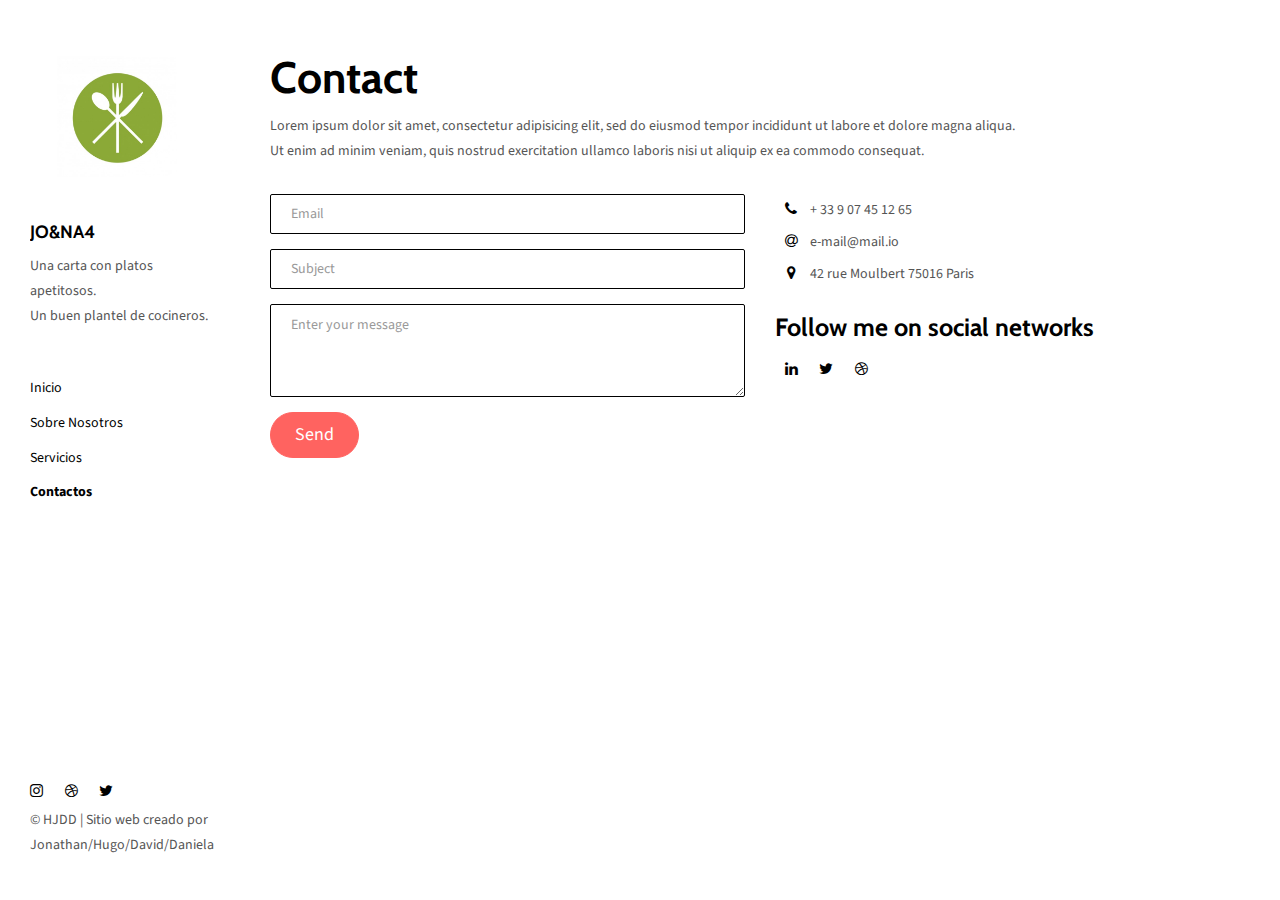
==== contact.html @ c8ec2c4a "cambios desde dasarrollador1" ====
<!DOCTYPE html>
<html lang="en">

<head>
  <meta charset="UTF-8">
  <meta content="IE=edge" http-equiv="X-UA-Compatible">
  <meta content="width=device-width,initial-scale=1" name="viewport">
  <meta content="description" name="description">
  <meta name="google" content="notranslate" />
  <meta content="Mashup templates have been developped by Orson.io team" name="author">

  <!-- Disable tap highlight on IE -->
  <meta name="msapplication-tap-highlight" content="no">
  
  <link href="./assets/apple-icon-180x180.png" rel="apple-touch-icon">
  <link href="./assets/favicon.ico" rel="icon">



  <title>Proyecto Final</title>

<link href="./main.82cfd66e.css" rel="stylesheet"></head>

<body>

 <!-- Add your content of header -->
<header class="">
  <div class="navbar navbar-default visible-xs">
    <button type="button" class="navbar-toggle collapsed">
      <span class="sr-only">Toggle navigation</span>
      <span class="icon-bar"></span>
      <span class="icon-bar"></span>
      <span class="icon-bar"></span>
    </button>
    <a href="./index.html" class="navbar-brand">Mashup Template</a>
  </div>

  <nav class="sidebar">
    <div class="navbar-collapse" id="navbar-collapse">
      <div class="site-header hidden-xs">
          <a class="site-brand" href="./index.html" title="">
            <img class="img-responsive site-logo" alt="" src="./assets/images/logo.jpg">
            JO&NA4
          </a>
          <p>Una carta con platos apetitosos.<br>
            Un buen plantel de cocineros.
          </p>
      </div>
      <ul class="nav">
        <li><a href="./index.html" title="">Inicio</a></li>
          <li><a href="./about.html" title="">Sobre Nosotros</a></li>
          <li><a href="./services.html" title="">Servicios</a></li>
          <li><a href="./contact.html" title="">Contactos</a></li>
          

      </ul>

      <nav class="nav-footer">
        <p class="nav-footer-social-buttons">
          <a class="fa-icon" href="https://www.instagram.com/" title="">
            <i class="fa fa-instagram"></i>
          </a>
          <a class="fa-icon" href="https://dribbble.com/" title="">
            <i class="fa fa-dribbble"></i>
          </a>
          <a class="fa-icon" href="https://twitter.com/" title="">
            <i class="fa fa-twitter"></i>
          </a>
        </p>
        <p>© HJDD | Sitio web creado por Jonathan/Hugo/David/Daniela</p>
      </nav>  
    </div> 
  </nav>
</header>
<main class="" id="main-collapse">


<div class="row">
  <div class="col-xs-12">
    <div class="section-container-spacer">
      <h1>Contact</h1>
      <p>Lorem ipsum dolor sit amet, consectetur adipisicing elit, sed do eiusmod
      tempor incididunt ut labore et dolore magna aliqua. <br>Ut enim ad minim veniam,
      quis nostrud exercitation ullamco laboris nisi ut aliquip ex ea commodo
      consequat.</p>
    </div>
    <div class="section-container-spacer">
       <form action="" class="reveal-content">
          <div class="row">
            <div class="col-md-6">
              <div class="form-group">
                <input type="email" class="form-control" id="email" placeholder="Email">
              </div>
              <div class="form-group">
                <input type="text" class="form-control" id="subject" placeholder="Subject">
              </div>
              <div class="form-group">
                <textarea class="form-control" rows="3" placeholder="Enter your message"></textarea>
              </div>
              <button type="submit" class="btn btn-primary btn-lg">Send</button>
            </div>
            <div class="col-md-6">
              <ul class="list-unstyled address-container">
                <li>
                  <span class="fa-icon">
                    <i class="fa fa-phone" aria-hidden="true"></i>
                  </span>
                  + 33 9 07 45 12 65
                </li>
                <li>
                  <span class="fa-icon">
                    <i class="fa fa-at" aria-hidden="true"></i>
                  </span>
                  e-mail@mail.io
                </li>
                <li>
                  <span class="fa-icon">
                    <i class="fa fa fa-map-marker" aria-hidden="true"></i>
                  </span>
                  42 rue Moulbert 75016 Paris
                </li>
              </ul>
              <h3>Follow me on social networks</h3>
              <a href="https://www.linkedin.com/" title="" class="fa-icon">
                <i class="fa fa-linkedin"></i>
              </a>
              <a href="https://twitter.com/" title="" class="fa-icon">
                <i class="fa fa-twitter"></i>
              </a>
              <a href="https://dribbble.com/" title="" class="fa-icon">
                <i class="fa fa-dribbble"></i>
              </a>
            </div>
          </div>
        </form>
    </div>
  </div>
</div>


</main>

<script>
document.addEventListener("DOMContentLoaded", function (event) {
  navbarToggleSidebar();
  navActivePage();
});
</script>

<!-- Google Analytics: change UA-XXXXX-X to be your site's ID 

<script>
  (function (i, s, o, g, r, a, m) {
    i['GoogleAnalyticsObject'] = r; i[r] = i[r] || function () {
      (i[r].q = i[r].q || []).push(arguments)
    }, i[r].l = 1 * new Date(); a = s.createElement(o),
      m = s.getElementsByTagName(o)[0]; a.async = 1; a.src = g; m.parentNode.insertBefore(a, m)
  })(window, document, 'script', '//www.google-analytics.com/analytics.js', 'ga');
  ga('create', 'UA-XXXXX-X', 'auto');
  ga('send', 'pageview');
</script>

--> <script type="text/javascript" src="./main.85741bff.js"></script></body>

</html>
---- main.82cfd66e.css ----
@import url(https://fonts.googleapis.com/css?family=Cabin:400,700|Source+Sans+Pro:400,700);@import url(https://maxcdn.bootstrapcdn.com/font-awesome/4.7.0/css/font-awesome.min.css);/*!
 * Bootstrap v3.3.7 (http://getbootstrap.com)
 * Copyright 2011-2016 Twitter, Inc.
 * Licensed under MIT (https://github.com/twbs/bootstrap/blob/master/LICENSE)
 */
/*! normalize.css v3.0.3 | MIT License | github.com/necolas/normalize.css */html{font-family:sans-serif;-ms-text-size-adjust:100%;-webkit-text-size-adjust:100%}body{margin:0}article,aside,details,figcaption,figure,footer,header,hgroup,main,menu,nav,section,summary{display:block}audio,canvas,progress,video{display:inline-block;vertical-align:baseline}audio:not([controls]){display:none;height:0}[hidden],template{display:none}a{background-color:transparent}a:active,a:hover{outline:0}abbr[title]{border-bottom:1px dotted}b,strong{font-weight:700}dfn{font-style:italic}h1{font-size:2em;margin:.67em 0}mark{background:#ff0;color:#000}small{font-size:80%}sub,sup{font-size:75%;line-height:0;position:relative;vertical-align:baseline}sup{top:-.5em}sub{bottom:-.25em}img{border:0}svg:not(:root){overflow:hidden}figure{margin:1em 40px}hr{box-sizing:content-box;height:0}pre{overflow:auto}code,kbd,pre,samp{font-family:monospace,monospace;font-size:1em}button,input,optgroup,select,textarea{color:inherit;font:inherit;margin:0}button{overflow:visible}button,select{text-transform:none}button,html input[type=button],input[type=reset],input[type=submit]{-webkit-appearance:button;cursor:pointer}button[disabled],html input[disabled]{cursor:default}button::-moz-focus-inner,input::-moz-focus-inner{border:0;padding:0}input{line-height:normal}input[type=checkbox],input[type=radio]{box-sizing:border-box;padding:0}input[type=number]::-webkit-inner-spin-button,input[type=number]::-webkit-outer-spin-button{height:auto}input[type=search]{-webkit-appearance:textfield;box-sizing:content-box}input[type=search]::-webkit-search-cancel-button,input[type=search]::-webkit-search-decoration{-webkit-appearance:none}fieldset{border:1px solid silver;margin:0 2px;padding:.35em .625em .75em}textarea{overflow:auto}optgroup{font-weight:700}table{border-collapse:collapse;border-spacing:0}td,th{padding:0}

/*! Source: https://github.com/h5bp/html5-boilerplate/blob/master/src/css/main.css */@media print{*,:after,:before{background:transparent!important;color:#000!important;box-shadow:none!important;text-shadow:none!important}a,a:visited{text-decoration:underline}a[href]:after{content:" (" attr(href) ")"}abbr[title]:after{content:" (" attr(title) ")"}a[href^="#"]:after,a[href^="javascript:"]:after{content:""}blockquote,pre{border:1px solid #999;page-break-inside:avoid}thead{display:table-header-group}img,tr{page-break-inside:avoid}img{max-width:100%!important}h2,h3,p{orphans:3;widows:3}h2,h3{page-break-after:avoid}.navbar{display:none}.btn>.caret,.dropup>.btn>.caret{border-top-color:#000!important}.label{border:1px solid #000}.table{border-collapse:collapse!important}.table td,.table th{background-color:#fff!important}.table-bordered td,.table-bordered th{border:1px solid #ddd!important}}*,:after,:before{-webkit-box-sizing:border-box;-moz-box-sizing:border-box;box-sizing:border-box}html{font-size:10px;-webkit-tap-highlight-color:transparent}body{font-family:Source Sans Pro,Helvetica,Arial,sans-serif;font-size:14px;line-height:1.78;color:#555;background-color:#fff}button,input,select,textarea{font-family:inherit;font-size:inherit;line-height:inherit}a{color:#ff6360;text-decoration:none}a:focus,a:hover{color:#ff1814;text-decoration:underline}a:focus{outline:5px auto -webkit-focus-ring-color;outline-offset:-2px}figure{margin:0}img{vertical-align:middle}.img-responsive{display:block;max-width:100%;height:auto}.img-rounded{border-radius:2px}.img-thumbnail{padding:4px;line-height:1.78;background-color:#fff;border:1px solid #ddd;border-radius:2px;-webkit-transition:all .2s ease-in-out;-o-transition:all .2s ease-in-out;transition:all .2s ease-in-out;display:inline-block;max-width:100%;height:auto}.img-circle{border-radius:50%}hr{margin-top:24px;margin-bottom:24px;border:0;border-top:1px solid #eee}.sr-only{position:absolute;width:1px;height:1px;margin:-1px;padding:0;overflow:hidden;clip:rect(0,0,0,0);border:0}.sr-only-focusable:active,.sr-only-focusable:focus{position:static;width:auto;height:auto;margin:0;overflow:visible;clip:auto}[role=button]{cursor:pointer}.h1,.h2,.h3,.h4,.h5,.h6,h1,h2,h3,h4,h5,h6{font-family:Cabin,Helvetica,Arial,sans-serif;font-weight:700;line-height:1.1;color:#000}.h1 .small,.h1 small,.h2 .small,.h2 small,.h3 .small,.h3 small,.h4 .small,.h4 small,.h5 .small,.h5 small,.h6 .small,.h6 small,h1 .small,h1 small,h2 .small,h2 small,h3 .small,h3 small,h4 .small,h4 small,h5 .small,h5 small,h6 .small,h6 small{font-weight:400;line-height:1;color:#777}.h1,.h2,.h3,h1,h2,h3{margin-top:24px;margin-bottom:12px}.h1 .small,.h1 small,.h2 .small,.h2 small,.h3 .small,.h3 small,h1 .small,h1 small,h2 .small,h2 small,h3 .small,h3 small{font-size:65%}.h4,.h5,.h6,h4,h5,h6{margin-top:12px;margin-bottom:12px}.h4 .small,.h4 small,.h5 .small,.h5 small,.h6 .small,.h6 small,h4 .small,h4 small,h5 .small,h5 small,h6 .small,h6 small{font-size:75%}.h1,h1{font-size:44px}.h2,h2{font-size:33px}.h3,h3{font-size:25px}.h4,h4{font-size:19px}.h5,h5{font-size:14px}.h6,h6{font-size:12px}p{margin:0 0 12px}.lead{margin-bottom:24px;font-size:16px;font-weight:300;line-height:1.4}@media (min-width:768px){.lead{font-size:21px}}.small,small{font-size:85%}.mark,mark{background-color:#fcf8e3;padding:.2em}.text-left{text-align:left}.text-right{text-align:right}.text-center{text-align:center}.text-justify{text-align:justify}.text-nowrap{white-space:nowrap}.text-lowercase{text-transform:lowercase}.initialism,.text-uppercase{text-transform:uppercase}.text-capitalize{text-transform:capitalize}.text-muted{color:#777}.text-primary{color:#ff6360}a.text-primary:focus,a.text-primary:hover{color:#ff312d}.text-success{color:#fff}a.text-success:focus,a.text-success:hover{color:#e6e6e6}.text-info{color:#31708f}a.text-info:focus,a.text-info:hover{color:#245269}.text-warning{color:#8a6d3b}a.text-warning:focus,a.text-warning:hover{color:#66512c}.text-danger{color:#fff}a.text-danger:focus,a.text-danger:hover{color:#e6e6e6}.bg-primary{color:#fff;background-color:#ff6360}a.bg-primary:focus,a.bg-primary:hover{background-color:#ff312d}.bg-success{background-color:#57ce6e}a.bg-success:focus,a.bg-success:hover{background-color:#37bb50}.bg-info{background-color:#d9edf7}a.bg-info:focus,a.bg-info:hover{background-color:#afd9ee}.bg-warning{background-color:#fcf8e3}a.bg-warning:focus,a.bg-warning:hover{background-color:#f7ecb5}.bg-danger{background-color:#ee624b}a.bg-danger:focus,a.bg-danger:hover{background-color:#ea391c}.page-header{padding-bottom:11px;margin:48px 0 24px;border-bottom:1px solid #eee}ol,ul{margin-top:0;margin-bottom:12px}ol ol,ol ul,ul ol,ul ul{margin-bottom:0}.list-inline,.list-unstyled{padding-left:0;list-style:none}.list-inline{margin-left:-5px}.list-inline>li{display:inline-block;padding-left:5px;padding-right:5px}dl{margin-top:0;margin-bottom:24px}dd,dt{line-height:1.78}dt{font-weight:700}dd{margin-left:0}.dl-horizontal dd:after,.dl-horizontal dd:before{content:" ";display:table}.dl-horizontal dd:after{clear:both}@media (min-width:768px){.dl-horizontal dt{float:left;width:160px;clear:left;text-align:right;overflow:hidden;text-overflow:ellipsis;white-space:nowrap}.dl-horizontal dd{margin-left:180px}}abbr[data-original-title],abbr[title]{cursor:help;border-bottom:1px dotted #777}.initialism{font-size:90%}blockquote{padding:12px 24px;margin:0 0 24px;font-size:17.5px;border-left:5px solid #eee}blockquote ol:last-child,blockquote p:last-child,blockquote ul:last-child{margin-bottom:0}blockquote .small,blockquote footer,blockquote small{display:block;font-size:80%;line-height:1.78;color:#777}blockquote .small:before,blockquote footer:before,blockquote small:before{content:"\2014   \A0"}.blockquote-reverse,blockquote.pull-right{padding-right:15px;padding-left:0;border-right:5px solid #eee;border-left:0;text-align:right}.blockquote-reverse .small:before,.blockquote-reverse footer:before,.blockquote-reverse small:before,blockquote.pull-right .small:before,blockquote.pull-right footer:before,blockquote.pull-right small:before{content:""}.blockquote-reverse .small:after,.blockquote-reverse footer:after,.blockquote-reverse small:after,blockquote.pull-right .small:after,blockquote.pull-right footer:after,blockquote.pull-right small:after{content:"\A0   \2014"}address{margin-bottom:24px;font-style:normal;line-height:1.78}code,kbd,pre,samp{font-family:Menlo,Monaco,Consolas,Courier New,monospace}code{color:#c7254e;background-color:#f9f2f4}code,kbd{padding:2px 4px;font-size:90%;border-radius:2px}kbd{color:#fff;background-color:#333;box-shadow:inset 0 -1px 0 rgba(0,0,0,.25)}kbd kbd{padding:0;font-size:100%;font-weight:700;box-shadow:none}pre{display:block;padding:11.5px;margin:0 0 12px;font-size:13px;line-height:1.78;word-break:break-all;word-wrap:break-word;color:#333;background-color:#f5f5f5;border:1px solid #ccc;border-radius:2px}pre code{padding:0;font-size:inherit;color:inherit;white-space:pre-wrap;background-color:transparent;border-radius:0}.pre-scrollable{max-height:340px;overflow-y:scroll}.container{margin-right:auto;margin-left:auto;padding-left:15px;padding-right:15px}.container:after,.container:before{content:" ";display:table}.container:after{clear:both}@media (min-width:768px){.container{width:750px}}@media (min-width:992px){.container{width:970px}}@media (min-width:1200px){.container{width:1170px}}.container-fluid{margin-right:auto;margin-left:auto;padding-left:15px;padding-right:15px}.container-fluid:after,.container-fluid:before{content:" ";display:table}.container-fluid:after{clear:both}.row{margin-left:-15px;margin-right:-15px}.row:after,.row:before{content:" ";display:table}.row:after{clear:both}.col-lg-1,.col-lg-2,.col-lg-3,.col-lg-4,.col-lg-5,.col-lg-6,.col-lg-7,.col-lg-8,.col-lg-9,.col-lg-10,.col-lg-11,.col-lg-12,.col-md-1,.col-md-2,.col-md-3,.col-md-4,.col-md-5,.col-md-6,.col-md-7,.col-md-8,.col-md-9,.col-md-10,.col-md-11,.col-md-12,.col-sm-1,.col-sm-2,.col-sm-3,.col-sm-4,.col-sm-5,.col-sm-6,.col-sm-7,.col-sm-8,.col-sm-9,.col-sm-10,.col-sm-11,.col-sm-12,.col-xs-1,.col-xs-2,.col-xs-3,.col-xs-4,.col-xs-5,.col-xs-6,.col-xs-7,.col-xs-8,.col-xs-9,.col-xs-10,.col-xs-11,.col-xs-12{position:relative;min-height:1px;padding-left:15px;padding-right:15px}.col-xs-1,.col-xs-2,.col-xs-3,.col-xs-4,.col-xs-5,.col-xs-6,.col-xs-7,.col-xs-8,.col-xs-9,.col-xs-10,.col-xs-11,.col-xs-12{float:left}.col-xs-1{width:8.33333%}.col-xs-2{width:16.66667%}.col-xs-3{width:25%}.col-xs-4{width:33.33333%}.col-xs-5{width:41.66667%}.col-xs-6{width:50%}.col-xs-7{width:58.33333%}.col-xs-8{width:66.66667%}.col-xs-9{width:75%}.col-xs-10{width:83.33333%}.col-xs-11{width:91.66667%}.col-xs-12{width:100%}.col-xs-pull-0{right:auto}.col-xs-pull-1{right:8.33333%}.col-xs-pull-2{right:16.66667%}.col-xs-pull-3{right:25%}.col-xs-pull-4{right:33.33333%}.col-xs-pull-5{right:41.66667%}.col-xs-pull-6{right:50%}.col-xs-pull-7{right:58.33333%}.col-xs-pull-8{right:66.66667%}.col-xs-pull-9{right:75%}.col-xs-pull-10{right:83.33333%}.col-xs-pull-11{right:91.66667%}.col-xs-pull-12{right:100%}.col-xs-push-0{left:auto}.col-xs-push-1{left:8.33333%}.col-xs-push-2{left:16.66667%}.col-xs-push-3{left:25%}.col-xs-push-4{left:33.33333%}.col-xs-push-5{left:41.66667%}.col-xs-push-6{left:50%}.col-xs-push-7{left:58.33333%}.col-xs-push-8{left:66.66667%}.col-xs-push-9{left:75%}.col-xs-push-10{left:83.33333%}.col-xs-push-11{left:91.66667%}.col-xs-push-12{left:100%}.col-xs-offset-0{margin-left:0}.col-xs-offset-1{margin-left:8.33333%}.col-xs-offset-2{margin-left:16.66667%}.col-xs-offset-3{margin-left:25%}.col-xs-offset-4{margin-left:33.33333%}.col-xs-offset-5{margin-left:41.66667%}.col-xs-offset-6{margin-left:50%}.col-xs-offset-7{margin-left:58.33333%}.col-xs-offset-8{margin-left:66.66667%}.col-xs-offset-9{margin-left:75%}.col-xs-offset-10{margin-left:83.33333%}.col-xs-offset-11{margin-left:91.66667%}.col-xs-offset-12{margin-left:100%}@media (min-width:768px){.col-sm-1,.col-sm-2,.col-sm-3,.col-sm-4,.col-sm-5,.col-sm-6,.col-sm-7,.col-sm-8,.col-sm-9,.col-sm-10,.col-sm-11,.col-sm-12{float:left}.col-sm-1{width:8.33333%}.col-sm-2{width:16.66667%}.col-sm-3{width:25%}.col-sm-4{width:33.33333%}.col-sm-5{width:41.66667%}.col-sm-6{width:50%}.col-sm-7{width:58.33333%}.col-sm-8{width:66.66667%}.col-sm-9{width:75%}.col-sm-10{width:83.33333%}.col-sm-11{width:91.66667%}.col-sm-12{width:100%}.col-sm-pull-0{right:auto}.col-sm-pull-1{right:8.33333%}.col-sm-pull-2{right:16.66667%}.col-sm-pull-3{right:25%}.col-sm-pull-4{right:33.33333%}.col-sm-pull-5{right:41.66667%}.col-sm-pull-6{right:50%}.col-sm-pull-7{right:58.33333%}.col-sm-pull-8{right:66.66667%}.col-sm-pull-9{right:75%}.col-sm-pull-10{right:83.33333%}.col-sm-pull-11{right:91.66667%}.col-sm-pull-12{right:100%}.col-sm-push-0{left:auto}.col-sm-push-1{left:8.33333%}.col-sm-push-2{left:16.66667%}.col-sm-push-3{left:25%}.col-sm-push-4{left:33.33333%}.col-sm-push-5{left:41.66667%}.col-sm-push-6{left:50%}.col-sm-push-7{left:58.33333%}.col-sm-push-8{left:66.66667%}.col-sm-push-9{left:75%}.col-sm-push-10{left:83.33333%}.col-sm-push-11{left:91.66667%}.col-sm-push-12{left:100%}.col-sm-offset-0{margin-left:0}.col-sm-offset-1{margin-left:8.33333%}.col-sm-offset-2{margin-left:16.66667%}.col-sm-offset-3{margin-left:25%}.col-sm-offset-4{margin-left:33.33333%}.col-sm-offset-5{margin-left:41.66667%}.col-sm-offset-6{margin-left:50%}.col-sm-offset-7{margin-left:58.33333%}.col-sm-offset-8{margin-left:66.66667%}.col-sm-offset-9{margin-left:75%}.col-sm-offset-10{margin-left:83.33333%}.col-sm-offset-11{margin-left:91.66667%}.col-sm-offset-12{margin-left:100%}}@media (min-width:992px){.col-md-1,.col-md-2,.col-md-3,.col-md-4,.col-md-5,.col-md-6,.col-md-7,.col-md-8,.col-md-9,.col-md-10,.col-md-11,.col-md-12{float:left}.col-md-1{width:8.33333%}.col-md-2{width:16.66667%}.col-md-3{width:25%}.col-md-4{width:33.33333%}.col-md-5{width:41.66667%}.col-md-6{width:50%}.col-md-7{width:58.33333%}.col-md-8{width:66.66667%}.col-md-9{width:75%}.col-md-10{width:83.33333%}.col-md-11{width:91.66667%}.col-md-12{width:100%}.col-md-pull-0{right:auto}.col-md-pull-1{right:8.33333%}.col-md-pull-2{right:16.66667%}.col-md-pull-3{right:25%}.col-md-pull-4{right:33.33333%}.col-md-pull-5{right:41.66667%}.col-md-pull-6{right:50%}.col-md-pull-7{right:58.33333%}.col-md-pull-8{right:66.66667%}.col-md-pull-9{right:75%}.col-md-pull-10{right:83.33333%}.col-md-pull-11{right:91.66667%}.col-md-pull-12{right:100%}.col-md-push-0{left:auto}.col-md-push-1{left:8.33333%}.col-md-push-2{left:16.66667%}.col-md-push-3{left:25%}.col-md-push-4{left:33.33333%}.col-md-push-5{left:41.66667%}.col-md-push-6{left:50%}.col-md-push-7{left:58.33333%}.col-md-push-8{left:66.66667%}.col-md-push-9{left:75%}.col-md-push-10{left:83.33333%}.col-md-push-11{left:91.66667%}.col-md-push-12{left:100%}.col-md-offset-0{margin-left:0}.col-md-offset-1{margin-left:8.33333%}.col-md-offset-2{margin-left:16.66667%}.col-md-offset-3{margin-left:25%}.col-md-offset-4{margin-left:33.33333%}.col-md-offset-5{margin-left:41.66667%}.col-md-offset-6{margin-left:50%}.col-md-offset-7{margin-left:58.33333%}.col-md-offset-8{margin-left:66.66667%}.col-md-offset-9{margin-left:75%}.col-md-offset-10{margin-left:83.33333%}.col-md-offset-11{margin-left:91.66667%}.col-md-offset-12{margin-left:100%}}@media (min-width:1200px){.col-lg-1,.col-lg-2,.col-lg-3,.col-lg-4,.col-lg-5,.col-lg-6,.col-lg-7,.col-lg-8,.col-lg-9,.col-lg-10,.col-lg-11,.col-lg-12{float:left}.col-lg-1{width:8.33333%}.col-lg-2{width:16.66667%}.col-lg-3{width:25%}.col-lg-4{width:33.33333%}.col-lg-5{width:41.66667%}.col-lg-6{width:50%}.col-lg-7{width:58.33333%}.col-lg-8{width:66.66667%}.col-lg-9{width:75%}.col-lg-10{width:83.33333%}.col-lg-11{width:91.66667%}.col-lg-12{width:100%}.col-lg-pull-0{right:auto}.col-lg-pull-1{right:8.33333%}.col-lg-pull-2{right:16.66667%}.col-lg-pull-3{right:25%}.col-lg-pull-4{right:33.33333%}.col-lg-pull-5{right:41.66667%}.col-lg-pull-6{right:50%}.col-lg-pull-7{right:58.33333%}.col-lg-pull-8{right:66.66667%}.col-lg-pull-9{right:75%}.col-lg-pull-10{right:83.33333%}.col-lg-pull-11{right:91.66667%}.col-lg-pull-12{right:100%}.col-lg-push-0{left:auto}.col-lg-push-1{left:8.33333%}.col-lg-push-2{left:16.66667%}.col-lg-push-3{left:25%}.col-lg-push-4{left:33.33333%}.col-lg-push-5{left:41.66667%}.col-lg-push-6{left:50%}.col-lg-push-7{left:58.33333%}.col-lg-push-8{left:66.66667%}.col-lg-push-9{left:75%}.col-lg-push-10{left:83.33333%}.col-lg-push-11{left:91.66667%}.col-lg-push-12{left:100%}.col-lg-offset-0{margin-left:0}.col-lg-offset-1{margin-left:8.33333%}.col-lg-offset-2{margin-left:16.66667%}.col-lg-offset-3{margin-left:25%}.col-lg-offset-4{margin-left:33.33333%}.col-lg-offset-5{margin-left:41.66667%}.col-lg-offset-6{margin-left:50%}.col-lg-offset-7{margin-left:58.33333%}.col-lg-offset-8{margin-left:66.66667%}.col-lg-offset-9{margin-left:75%}.col-lg-offset-10{margin-left:83.33333%}.col-lg-offset-11{margin-left:91.66667%}.col-lg-offset-12{margin-left:100%}}table{background-color:transparent}caption{padding-top:8px;padding-bottom:8px;color:#777}caption,th{text-align:left}.table{width:100%;max-width:100%;margin-bottom:24px}.table>tbody>tr>td,.table>tbody>tr>th,.table>tfoot>tr>td,.table>tfoot>tr>th,.table>thead>tr>td,.table>thead>tr>th{padding:8px;line-height:1.78;vertical-align:top;border-top:1px solid #ddd}.table>thead>tr>th{vertical-align:bottom;border-bottom:2px solid #ddd}.table>caption+thead>tr:first-child>td,.table>caption+thead>tr:first-child>th,.table>colgroup+thead>tr:first-child>td,.table>colgroup+thead>tr:first-child>th,.table>thead:first-child>tr:first-child>td,.table>thead:first-child>tr:first-child>th{border-top:0}.table>tbody+tbody{border-top:2px solid #ddd}.table .table{background-color:#fff}.table-condensed>tbody>tr>td,.table-condensed>tbody>tr>th,.table-condensed>tfoot>tr>td,.table-condensed>tfoot>tr>th,.table-condensed>thead>tr>td,.table-condensed>thead>tr>th{padding:5px}.table-bordered,.table-bordered>tbody>tr>td,.table-bordered>tbody>tr>th,.table-bordered>tfoot>tr>td,.table-bordered>tfoot>tr>th,.table-bordered>thead>tr>td,.table-bordered>thead>tr>th{border:1px solid #ddd}.table-bordered>thead>tr>td,.table-bordered>thead>tr>th{border-bottom-width:2px}.table-striped>tbody>tr:nth-of-type(odd){background-color:#f9f9f9}.table-hover>tbody>tr:hover{background-color:#f5f5f5}table col[class*=col-]{position:static;float:none;display:table-column}table td[class*=col-],table th[class*=col-]{position:static;float:none;display:table-cell}.table>tbody>tr.active>td,.table>tbody>tr.active>th,.table>tbody>tr>td.active,.table>tbody>tr>th.active,.table>tfoot>tr.active>td,.table>tfoot>tr.active>th,.table>tfoot>tr>td.active,.table>tfoot>tr>th.active,.table>thead>tr.active>td,.table>thead>tr.active>th,.table>thead>tr>td.active,.table>thead>tr>th.active{background-color:#f5f5f5}.table-hover>tbody>tr.active:hover>td,.table-hover>tbody>tr.active:hover>th,.table-hover>tbody>tr:hover>.active,.table-hover>tbody>tr>td.active:hover,.table-hover>tbody>tr>th.active:hover{background-color:#e8e8e8}.table>tbody>tr.success>td,.table>tbody>tr.success>th,.table>tbody>tr>td.success,.table>tbody>tr>th.success,.table>tfoot>tr.success>td,.table>tfoot>tr.success>th,.table>tfoot>tr>td.success,.table>tfoot>tr>th.success,.table>thead>tr.success>td,.table>thead>tr.success>th,.table>thead>tr>td.success,.table>thead>tr>th.success{background-color:#57ce6e}.table-hover>tbody>tr.success:hover>td,.table-hover>tbody>tr.success:hover>th,.table-hover>tbody>tr:hover>.success,.table-hover>tbody>tr>td.success:hover,.table-hover>tbody>tr>th.success:hover{background-color:#43c85d}.table>tbody>tr.info>td,.table>tbody>tr.info>th,.table>tbody>tr>td.info,.table>tbody>tr>th.info,.table>tfoot>tr.info>td,.table>tfoot>tr.info>th,.table>tfoot>tr>td.info,.table>tfoot>tr>th.info,.table>thead>tr.info>td,.table>thead>tr.info>th,.table>thead>tr>td.info,.table>thead>tr>th.info{background-color:#d9edf7}.table-hover>tbody>tr.info:hover>td,.table-hover>tbody>tr.info:hover>th,.table-hover>tbody>tr:hover>.info,.table-hover>tbody>tr>td.info:hover,.table-hover>tbody>tr>th.info:hover{background-color:#c4e3f3}.table>tbody>tr.warning>td,.table>tbody>tr.warning>th,.table>tbody>tr>td.warning,.table>tbody>tr>th.warning,.table>tfoot>tr.warning>td,.table>tfoot>tr.warning>th,.table>tfoot>tr>td.warning,.table>tfoot>tr>th.warning,.table>thead>tr.warning>td,.table>thead>tr.warning>th,.table>thead>tr>td.warning,.table>thead>tr>th.warning{background-color:#fcf8e3}.table-hover>tbody>tr.warning:hover>td,.table-hover>tbody>tr.warning:hover>th,.table-hover>tbody>tr:hover>.warning,.table-hover>tbody>tr>td.warning:hover,.table-hover>tbody>tr>th.warning:hover{background-color:#faf2cc}.table>tbody>tr.danger>td,.table>tbody>tr.danger>th,.table>tbody>tr>td.danger,.table>tbody>tr>th.danger,.table>tfoot>tr.danger>td,.table>tfoot>tr.danger>th,.table>tfoot>tr>td.danger,.table>tfoot>tr>th.danger,.table>thead>tr.danger>td,.table>thead>tr.danger>th,.table>thead>tr>td.danger,.table>thead>tr>th.danger{background-color:#ee624b}.table-hover>tbody>tr.danger:hover>td,.table-hover>tbody>tr.danger:hover>th,.table-hover>tbody>tr:hover>.danger,.table-hover>tbody>tr>td.danger:hover,.table-hover>tbody>tr>th.danger:hover{background-color:#ec4e34}.table-responsive{overflow-x:auto;min-height:.01%}@media screen and (max-width:767px){.table-responsive{width:100%;margin-bottom:18px;overflow-y:hidden;-ms-overflow-style:-ms-autohiding-scrollbar;border:1px solid #ddd}.table-responsive>.table{margin-bottom:0}.table-responsive>.table>tbody>tr>td,.table-responsive>.table>tbody>tr>th,.table-responsive>.table>tfoot>tr>td,.table-responsive>.table>tfoot>tr>th,.table-responsive>.table>thead>tr>td,.table-responsive>.table>thead>tr>th{white-space:nowrap}.table-responsive>.table-bordered{border:0}.table-responsive>.table-bordered>tbody>tr>td:first-child,.table-responsive>.table-bordered>tbody>tr>th:first-child,.table-responsive>.table-bordered>tfoot>tr>td:first-child,.table-responsive>.table-bordered>tfoot>tr>th:first-child,.table-responsive>.table-bordered>thead>tr>td:first-child,.table-responsive>.table-bordered>thead>tr>th:first-child{border-left:0}.table-responsive>.table-bordered>tbody>tr>td:last-child,.table-responsive>.table-bordered>tbody>tr>th:last-child,.table-responsive>.table-bordered>tfoot>tr>td:last-child,.table-responsive>.table-bordered>tfoot>tr>th:last-child,.table-responsive>.table-bordered>thead>tr>td:last-child,.table-responsive>.table-bordered>thead>tr>th:last-child{border-right:0}.table-responsive>.table-bordered>tbody>tr:last-child>td,.table-responsive>.table-bordered>tbody>tr:last-child>th,.table-responsive>.table-bordered>tfoot>tr:last-child>td,.table-responsive>.table-bordered>tfoot>tr:last-child>th{border-bottom:0}}fieldset{margin:0;min-width:0}fieldset,legend{padding:0;border:0}legend{display:block;width:100%;margin-bottom:24px;font-size:21px;line-height:inherit;color:#333;border-bottom:1px solid #e5e5e5}label{display:inline-block;max-width:100%;margin-bottom:5px;font-weight:700}input[type=search]{-webkit-box-sizing:border-box;-moz-box-sizing:border-box;box-sizing:border-box}input[type=checkbox],input[type=radio]{margin:4px 0 0;margin-top:1px\9;line-height:normal}input[type=file]{display:block}input[type=range]{display:block;width:100%}select[multiple],select[size]{height:auto}input[type=checkbox]:focus,input[type=file]:focus,input[type=radio]:focus{outline:5px auto -webkit-focus-ring-color;outline-offset:-2px}output{padding-top:9px}.form-control,output{display:block;font-size:14px;line-height:1.78;color:#555}.form-control{width:100%;height:40px;padding:8px 20px;background-color:#fff;background-image:none;border:1px solid #000;border-radius:2px;-webkit-box-shadow:inset 0 1px 1px rgba(0,0,0,.075);box-shadow:inset 0 1px 1px rgba(0,0,0,.075);-webkit-transition:border-color .15s ease-in-out,box-shadow .15s ease-in-out;-o-transition:border-color ease-in-out .15s,box-shadow ease-in-out .15s;transition:border-color .15s ease-in-out,box-shadow .15s ease-in-out}.form-control:focus{border-color:#66afe9;-webkit-box-shadow:inset 0 1px 1px rgba(0,0,0,.075),0 0 8px rgba(102,175,233,.6);box-shadow:inset 0 1px 1px rgba(0,0,0,.075),0 0 8px rgba(102,175,233,.6)}.form-control::-moz-placeholder{color:#999;opacity:1}.form-control:-ms-input-placeholder{color:#999}.form-control::-webkit-input-placeholder{color:#999}.form-control::-ms-expand{border:0;background-color:transparent}.form-control[disabled],.form-control[readonly],fieldset[disabled] .form-control{background-color:#eee;opacity:1}.form-control[disabled],fieldset[disabled] .form-control{cursor:not-allowed}textarea.form-control{height:auto}input[type=search]{-webkit-appearance:none}@media screen and (-webkit-min-device-pixel-ratio:0){input[type=date].form-control,input[type=datetime-local].form-control,input[type=month].form-control,input[type=time].form-control{line-height:40px}.input-group-sm>.input-group-btn>input[type=date].btn,.input-group-sm>.input-group-btn>input[type=datetime-local].btn,.input-group-sm>.input-group-btn>input[type=month].btn,.input-group-sm>.input-group-btn>input[type=time].btn,.input-group-sm>input[type=date].form-control,.input-group-sm>input[type=date].input-group-addon,.input-group-sm>input[type=datetime-local].form-control,.input-group-sm>input[type=datetime-local].input-group-addon,.input-group-sm>input[type=month].form-control,.input-group-sm>input[type=month].input-group-addon,.input-group-sm>input[type=time].form-control,.input-group-sm>input[type=time].input-group-addon,.input-group-sm input[type=date],.input-group-sm input[type=datetime-local],.input-group-sm input[type=month],.input-group-sm input[type=time],input[type=date].input-sm,input[type=datetime-local].input-sm,input[type=month].input-sm,input[type=time].input-sm{line-height:30px}.input-group-lg>.input-group-btn>input[type=date].btn,.input-group-lg>.input-group-btn>input[type=datetime-local].btn,.input-group-lg>.input-group-btn>input[type=month].btn,.input-group-lg>.input-group-btn>input[type=time].btn,.input-group-lg>input[type=date].form-control,.input-group-lg>input[type=date].input-group-addon,.input-group-lg>input[type=datetime-local].form-control,.input-group-lg>input[type=datetime-local].input-group-addon,.input-group-lg>input[type=month].form-control,.input-group-lg>input[type=month].input-group-addon,.input-group-lg>input[type=time].form-control,.input-group-lg>input[type=time].input-group-addon,.input-group-lg input[type=date],.input-group-lg input[type=datetime-local],.input-group-lg input[type=month],.input-group-lg input[type=time],input[type=date].input-lg,input[type=datetime-local].input-lg,input[type=month].input-lg,input[type=time].input-lg{line-height:46px}}.form-group{margin-bottom:15px}.checkbox,.radio{position:relative;display:block;margin-top:10px;margin-bottom:10px}.checkbox label,.radio label{min-height:24px;padding-left:20px;margin-bottom:0;font-weight:400;cursor:pointer}.checkbox-inline input[type=checkbox],.checkbox input[type=checkbox],.radio-inline input[type=radio],.radio input[type=radio]{position:absolute;margin-left:-20px;margin-top:4px\9}.checkbox+.checkbox,.radio+.radio{margin-top:-5px}.checkbox-inline,.radio-inline{position:relative;display:inline-block;padding-left:20px;margin-bottom:0;vertical-align:middle;font-weight:400;cursor:pointer}.checkbox-inline+.checkbox-inline,.radio-inline+.radio-inline{margin-top:0;margin-left:10px}.checkbox-inline.disabled,.checkbox.disabled label,.radio-inline.disabled,.radio.disabled label,fieldset[disabled] .checkbox-inline,fieldset[disabled] .checkbox label,fieldset[disabled] .radio-inline,fieldset[disabled] .radio label,fieldset[disabled] input[type=checkbox],fieldset[disabled] input[type=radio],input[type=checkbox].disabled,input[type=checkbox][disabled],input[type=radio].disabled,input[type=radio][disabled]{cursor:not-allowed}.form-control-static{padding-top:9px;padding-bottom:9px;margin-bottom:0;min-height:38px}.form-control-static.input-lg,.form-control-static.input-sm,.input-group-lg>.form-control-static.form-control,.input-group-lg>.form-control-static.input-group-addon,.input-group-lg>.input-group-btn>.form-control-static.btn,.input-group-sm>.form-control-static.form-control,.input-group-sm>.form-control-static.input-group-addon,.input-group-sm>.input-group-btn>.form-control-static.btn{padding-left:0;padding-right:0}.input-group-sm>.form-control,.input-group-sm>.input-group-addon,.input-group-sm>.input-group-btn>.btn,.input-sm{height:30px;padding:5px 14px;font-size:12px;line-height:1.5;border-radius:2px}.input-group-sm>.input-group-btn>select.btn,.input-group-sm>select.form-control,.input-group-sm>select.input-group-addon,select.input-sm{height:30px;line-height:30px}.input-group-sm>.input-group-btn>select[multiple].btn,.input-group-sm>.input-group-btn>textarea.btn,.input-group-sm>select[multiple].form-control,.input-group-sm>select[multiple].input-group-addon,.input-group-sm>textarea.form-control,.input-group-sm>textarea.input-group-addon,select[multiple].input-sm,textarea.input-sm{height:auto}.form-group-sm .form-control{height:30px;padding:5px 14px;font-size:12px;line-height:1.5;border-radius:2px}.form-group-sm select.form-control{height:30px;line-height:30px}.form-group-sm select[multiple].form-control,.form-group-sm textarea.form-control{height:auto}.form-group-sm .form-control-static{height:30px;min-height:36px;padding:6px 14px;font-size:12px;line-height:1.5}.input-group-lg>.form-control,.input-group-lg>.input-group-addon,.input-group-lg>.input-group-btn>.btn,.input-lg{height:46px;padding:10px 24px;font-size:18px;line-height:1.33333;border-radius:2px}.input-group-lg>.input-group-btn>select.btn,.input-group-lg>select.form-control,.input-group-lg>select.input-group-addon,select.input-lg{height:46px;line-height:46px}.input-group-lg>.input-group-btn>select[multiple].btn,.input-group-lg>.input-group-btn>textarea.btn,.input-group-lg>select[multiple].form-control,.input-group-lg>select[multiple].input-group-addon,.input-group-lg>textarea.form-control,.input-group-lg>textarea.input-group-addon,select[multiple].input-lg,textarea.input-lg{height:auto}.form-group-lg .form-control{height:46px;padding:10px 24px;font-size:18px;line-height:1.33333;border-radius:2px}.form-group-lg select.form-control{height:46px;line-height:46px}.form-group-lg select[multiple].form-control,.form-group-lg textarea.form-control{height:auto}.form-group-lg .form-control-static{height:46px;min-height:42px;padding:11px 24px;font-size:18px;line-height:1.33333}.has-feedback{position:relative}.has-feedback .form-control{padding-right:50px}.form-control-feedback{position:absolute;top:0;right:0;z-index:2;display:block;width:40px;height:40px;line-height:40px;text-align:center;pointer-events:none}.form-group-lg .form-control+.form-control-feedback,.input-group-lg+.form-control-feedback,.input-group-lg>.form-control+.form-control-feedback,.input-group-lg>.input-group-addon+.form-control-feedback,.input-group-lg>.input-group-btn>.btn+.form-control-feedback,.input-lg+.form-control-feedback{width:46px;height:46px;line-height:46px}.form-group-sm .form-control+.form-control-feedback,.input-group-sm+.form-control-feedback,.input-group-sm>.form-control+.form-control-feedback,.input-group-sm>.input-group-addon+.form-control-feedback,.input-group-sm>.input-group-btn>.btn+.form-control-feedback,.input-sm+.form-control-feedback{width:30px;height:30px;line-height:30px}.has-success .checkbox,.has-success .checkbox-inline,.has-success.checkbox-inline label,.has-success.checkbox label,.has-success .control-label,.has-success .help-block,.has-success .radio,.has-success .radio-inline,.has-success.radio-inline label,.has-success.radio label{color:#fff}.has-success .form-control{border-color:#fff;-webkit-box-shadow:inset 0 1px 1px rgba(0,0,0,.075);box-shadow:inset 0 1px 1px rgba(0,0,0,.075)}.has-success .form-control:focus{border-color:#e6e6e6;-webkit-box-shadow:inset 0 1px 1px rgba(0,0,0,.075),0 0 6px #fff;box-shadow:inset 0 1px 1px rgba(0,0,0,.075),0 0 6px #fff}.has-success .input-group-addon{color:#fff;border-color:#fff;background-color:#57ce6e}.has-success .form-control-feedback{color:#fff}.has-warning .checkbox,.has-warning .checkbox-inline,.has-warning.checkbox-inline label,.has-warning.checkbox label,.has-warning .control-label,.has-warning .help-block,.has-warning .radio,.has-warning .radio-inline,.has-warning.radio-inline label,.has-warning.radio label{color:#8a6d3b}.has-warning .form-control{border-color:#8a6d3b;-webkit-box-shadow:inset 0 1px 1px rgba(0,0,0,.075);box-shadow:inset 0 1px 1px rgba(0,0,0,.075)}.has-warning .form-control:focus{border-color:#66512c;-webkit-box-shadow:inset 0 1px 1px rgba(0,0,0,.075),0 0 6px #c0a16b;box-shadow:inset 0 1px 1px rgba(0,0,0,.075),0 0 6px #c0a16b}.has-warning .input-group-addon{color:#8a6d3b;border-color:#8a6d3b;background-color:#fcf8e3}.has-warning .form-control-feedback{color:#8a6d3b}.has-error .checkbox,.has-error .checkbox-inline,.has-error.checkbox-inline label,.has-error.checkbox label,.has-error .control-label,.has-error .help-block,.has-error .radio,.has-error .radio-inline,.has-error.radio-inline label,.has-error.radio label{color:#fff}.has-error .form-control{border-color:#fff;-webkit-box-shadow:inset 0 1px 1px rgba(0,0,0,.075);box-shadow:inset 0 1px 1px rgba(0,0,0,.075)}.has-error .form-control:focus{border-color:#e6e6e6;-webkit-box-shadow:inset 0 1px 1px rgba(0,0,0,.075),0 0 6px #fff;box-shadow:inset 0 1px 1px rgba(0,0,0,.075),0 0 6px #fff}.has-error .input-group-addon{color:#fff;border-color:#fff;background-color:#ee624b}.has-error .form-control-feedback{color:#fff}.has-feedback label~.form-control-feedback{top:29px}.has-feedback label.sr-only~.form-control-feedback{top:0}.help-block{display:block;margin-top:5px;margin-bottom:10px;color:#959595}@media (min-width:768px){.form-inline .form-group{display:inline-block;margin-bottom:0;vertical-align:middle}.form-inline .form-control{display:inline-block;width:auto;vertical-align:middle}.form-inline .form-control-static{display:inline-block}.form-inline .input-group{display:inline-table;vertical-align:middle}.form-inline .input-group .form-control,.form-inline .input-group .input-group-addon,.form-inline .input-group .input-group-btn{width:auto}.form-inline .input-group>.form-control{width:100%}.form-inline .control-label{margin-bottom:0;vertical-align:middle}.form-inline .checkbox,.form-inline .radio{display:inline-block;margin-top:0;margin-bottom:0;vertical-align:middle}.form-inline .checkbox label,.form-inline .radio label{padding-left:0}.form-inline .checkbox input[type=checkbox],.form-inline .radio input[type=radio]{position:relative;margin-left:0}.form-inline .has-feedback .form-control-feedback{top:0}}.form-horizontal .checkbox,.form-horizontal .checkbox-inline,.form-horizontal .radio,.form-horizontal .radio-inline{margin-top:0;margin-bottom:0;padding-top:9px}.form-horizontal .checkbox,.form-horizontal .radio{min-height:33px}.form-horizontal .form-group{margin-left:-15px;margin-right:-15px}.form-horizontal .form-group:after,.form-horizontal .form-group:before{content:" ";display:table}.form-horizontal .form-group:after{clear:both}@media (min-width:768px){.form-horizontal .control-label{text-align:right;margin-bottom:0;padding-top:9px}}.form-horizontal .has-feedback .form-control-feedback{right:15px}@media (min-width:768px){.form-horizontal .form-group-lg .control-label{padding-top:11px;font-size:18px}}@media (min-width:768px){.form-horizontal .form-group-sm .control-label{padding-top:6px;font-size:12px}}.btn{display:inline-block;margin-bottom:0;font-weight:400;text-align:center;vertical-align:middle;touch-action:manipulation;cursor:pointer;background-image:none;border:1px solid transparent;white-space:nowrap;padding:8px 20px;font-size:14px;line-height:1.78;border-radius:50px;-webkit-user-select:none;-moz-user-select:none;-ms-user-select:none;user-select:none}.btn.active.focus,.btn.active:focus,.btn.focus,.btn:active.focus,.btn:active:focus,.btn:focus{outline:5px auto -webkit-focus-ring-color;outline-offset:-2px}.btn.focus,.btn:focus,.btn:hover{color:#333;text-decoration:none}.btn.active,.btn:active{outline:0;background-image:none;-webkit-box-shadow:inset 0 3px 5px rgba(0,0,0,.125);box-shadow:inset 0 3px 5px rgba(0,0,0,.125)}.btn.disabled,.btn[disabled],fieldset[disabled] .btn{cursor:not-allowed;opacity:.65;filter:alpha(opacity=65);-webkit-box-shadow:none;box-shadow:none}a.btn.disabled,fieldset[disabled] a.btn{pointer-events:none}.btn-default{color:#333;background-color:#fff;border-color:#333}.btn-default.focus,.btn-default:focus{color:#333;background-color:#e6e6e6;border-color:#000}.btn-default.active,.btn-default:active,.btn-default:hover,.open>.btn-default.dropdown-toggle{color:#333;background-color:#e6e6e6;border-color:#141414}.btn-default.active.focus,.btn-default.active:focus,.btn-default.active:hover,.btn-default:active.focus,.btn-default:active:focus,.btn-default:active:hover,.open>.btn-default.dropdown-toggle.focus,.open>.btn-default.dropdown-toggle:focus,.open>.btn-default.dropdown-toggle:hover{color:#333;background-color:#d4d4d4;border-color:#000}.btn-default.active,.btn-default:active,.open>.btn-default.dropdown-toggle{background-image:none}.btn-default.disabled.focus,.btn-default.disabled:focus,.btn-default.disabled:hover,.btn-default[disabled].focus,.btn-default[disabled]:focus,.btn-default[disabled]:hover,fieldset[disabled] .btn-default.focus,fieldset[disabled] .btn-default:focus,fieldset[disabled] .btn-default:hover{background-color:#fff;border-color:#333}.btn-default .badge{color:#fff;background-color:#333}.btn-primary{color:#fff;background-color:#ff6360;border-color:#ff6360}.btn-primary.focus,.btn-primary:focus{color:#fff;background-color:#ff312d;border-color:#e00400}.btn-primary.active,.btn-primary:active,.btn-primary:hover,.open>.btn-primary.dropdown-toggle{color:#fff;background-color:#ff312d;border-color:#ff2723}.btn-primary.active.focus,.btn-primary.active:focus,.btn-primary.active:hover,.btn-primary:active.focus,.btn-primary:active:focus,.btn-primary:active:hover,.open>.btn-primary.dropdown-toggle.focus,.open>.btn-primary.dropdown-toggle:focus,.open>.btn-primary.dropdown-toggle:hover{color:#fff;background-color:#ff0e09;border-color:#e00400}.btn-primary.active,.btn-primary:active,.open>.btn-primary.dropdown-toggle{background-image:none}.btn-primary.disabled.focus,.btn-primary.disabled:focus,.btn-primary.disabled:hover,.btn-primary[disabled].focus,.btn-primary[disabled]:focus,.btn-primary[disabled]:hover,fieldset[disabled] .btn-primary.focus,fieldset[disabled] .btn-primary:focus,fieldset[disabled] .btn-primary:hover{background-color:#ff6360;border-color:#ff6360}.btn-primary .badge{color:#ff6360;background-color:#fff}.btn-success{color:#fff;background-color:#5cb85c;border-color:#5cb85c}.btn-success.focus,.btn-success:focus{color:#fff;background-color:#449d44;border-color:#2d672d}.btn-success.active,.btn-success:active,.btn-success:hover,.open>.btn-success.dropdown-toggle{color:#fff;background-color:#449d44;border-color:#419641}.btn-success.active.focus,.btn-success.active:focus,.btn-success.active:hover,.btn-success:active.focus,.btn-success:active:focus,.btn-success:active:hover,.open>.btn-success.dropdown-toggle.focus,.open>.btn-success.dropdown-toggle:focus,.open>.btn-success.dropdown-toggle:hover{color:#fff;background-color:#398439;border-color:#2d672d}.btn-success.active,.btn-success:active,.open>.btn-success.dropdown-toggle{background-image:none}.btn-success.disabled.focus,.btn-success.disabled:focus,.btn-success.disabled:hover,.btn-success[disabled].focus,.btn-success[disabled]:focus,.btn-success[disabled]:hover,fieldset[disabled] .btn-success.focus,fieldset[disabled] .btn-success:focus,fieldset[disabled] .btn-success:hover{background-color:#5cb85c;border-color:#5cb85c}.btn-success .badge{color:#5cb85c;background-color:#fff}.btn-info{color:#fff;background-color:#f8bb56;border-color:#f8bb56}.btn-info.focus,.btn-info:focus{color:#fff;background-color:#f6a725;border-color:#c67f08}.btn-info.active,.btn-info:active,.btn-info:hover,.open>.btn-info.dropdown-toggle{color:#fff;background-color:#f6a725;border-color:#f6a31b}.btn-info.active.focus,.btn-info.active:focus,.btn-info.active:hover,.btn-info:active.focus,.btn-info:active:focus,.btn-info:active:hover,.open>.btn-info.dropdown-toggle.focus,.open>.btn-info.dropdown-toggle:focus,.open>.btn-info.dropdown-toggle:hover{color:#fff;background-color:#ed980a;border-color:#c67f08}.btn-info.active,.btn-info:active,.open>.btn-info.dropdown-toggle{background-image:none}.btn-info.disabled.focus,.btn-info.disabled:focus,.btn-info.disabled:hover,.btn-info[disabled].focus,.btn-info[disabled]:focus,.btn-info[disabled]:hover,fieldset[disabled] .btn-info.focus,fieldset[disabled] .btn-info:focus,fieldset[disabled] .btn-info:hover{background-color:#f8bb56;border-color:#f8bb56}.btn-info .badge{color:#f8bb56;background-color:#fff}.btn-warning{color:#fff;background-color:#f0ad4e;border-color:#f0ad4e}.btn-warning.focus,.btn-warning:focus{color:#fff;background-color:#ec971f;border-color:#b06d0f}.btn-warning.active,.btn-warning:active,.btn-warning:hover,.open>.btn-warning.dropdown-toggle{color:#fff;background-color:#ec971f;border-color:#eb9316}.btn-warning.active.focus,.btn-warning.active:focus,.btn-warning.active:hover,.btn-warning:active.focus,.btn-warning:active:focus,.btn-warning:active:hover,.open>.btn-warning.dropdown-toggle.focus,.open>.btn-warning.dropdown-toggle:focus,.open>.btn-warning.dropdown-toggle:hover{color:#fff;background-color:#d58512;border-color:#b06d0f}.btn-warning.active,.btn-warning:active,.open>.btn-warning.dropdown-toggle{background-image:none}.btn-warning.disabled.focus,.btn-warning.disabled:focus,.btn-warning.disabled:hover,.btn-warning[disabled].focus,.btn-warning[disabled]:focus,.btn-warning[disabled]:hover,fieldset[disabled] .btn-warning.focus,fieldset[disabled] .btn-warning:focus,fieldset[disabled] .btn-warning:hover{background-color:#f0ad4e;border-color:#f0ad4e}.btn-warning .badge{color:#f0ad4e;background-color:#fff}.btn-danger{color:#fff;background-color:#d9534f;border-color:#d9534f}.btn-danger.focus,.btn-danger:focus{color:#fff;background-color:#c9302c;border-color:#8b211e}.btn-danger.active,.btn-danger:active,.btn-danger:hover,.open>.btn-danger.dropdown-toggle{color:#fff;background-color:#c9302c;border-color:#c12e2a}.btn-danger.active.focus,.btn-danger.active:focus,.btn-danger.active:hover,.btn-danger:active.focus,.btn-danger:active:focus,.btn-danger:active:hover,.open>.btn-danger.dropdown-toggle.focus,.open>.btn-danger.dropdown-toggle:focus,.open>.btn-danger.dropdown-toggle:hover{color:#fff;background-color:#ac2925;border-color:#8b211e}.btn-danger.active,.btn-danger:active,.open>.btn-danger.dropdown-toggle{background-image:none}.btn-danger.disabled.focus,.btn-danger.disabled:focus,.btn-danger.disabled:hover,.btn-danger[disabled].focus,.btn-danger[disabled]:focus,.btn-danger[disabled]:hover,fieldset[disabled] .btn-danger.focus,fieldset[disabled] .btn-danger:focus,fieldset[disabled] .btn-danger:hover{background-color:#d9534f;border-color:#d9534f}.btn-danger .badge{color:#d9534f;background-color:#fff}.btn-link{color:#ff6360;font-weight:400;border-radius:0}.btn-link,.btn-link.active,.btn-link:active,.btn-link[disabled],fieldset[disabled] .btn-link{background-color:transparent;-webkit-box-shadow:none;box-shadow:none}.btn-link,.btn-link:active,.btn-link:focus,.btn-link:hover{border-color:transparent}.btn-link:focus,.btn-link:hover{color:#ff1814;text-decoration:underline;background-color:transparent}.btn-link[disabled]:focus,.btn-link[disabled]:hover,fieldset[disabled] .btn-link:focus,fieldset[disabled] .btn-link:hover{color:#777;text-decoration:none}.btn-group-lg>.btn,.btn-lg{padding:10px 24px;font-size:18px;line-height:1.33333;border-radius:50px}.btn-group-sm>.btn,.btn-sm{padding:5px 14px;font-size:12px;line-height:1.5;border-radius:50px}.btn-group-xs>.btn,.btn-xs{padding:1px 5px;font-size:12px;line-height:1.5;border-radius:50px}.btn-block{display:block;width:100%}.btn-block+.btn-block{margin-top:5px}input[type=button].btn-block,input[type=reset].btn-block,input[type=submit].btn-block{width:100%}.fade{opacity:0;-webkit-transition:opacity .15s linear;-o-transition:opacity .15s linear;transition:opacity .15s linear}.fade.in{opacity:1}.collapse{display:none}.collapse.in{display:block}tr.collapse.in{display:table-row}tbody.collapse.in{display:table-row-group}.collapsing{position:relative;height:0;overflow:hidden;-webkit-transition-property:height,visibility;transition-property:height,visibility;-webkit-transition-duration:.35s;transition-duration:.35s;-webkit-transition-timing-function:ease;transition-timing-function:ease}.caret{display:inline-block;width:0;height:0;margin-left:2px;vertical-align:middle;border-top:4px dashed;border-top:4px solid\9;border-right:4px solid transparent;border-left:4px solid transparent}.dropdown,.dropup{position:relative}.dropdown-toggle:focus{outline:0}.dropdown-menu{position:absolute;top:100%;left:0;z-index:1000;display:none;float:left;min-width:160px;padding:5px 0;margin:2px 0 0;list-style:none;font-size:14px;text-align:left;background-color:#fff;border:1px solid #ccc;border:1px solid rgba(0,0,0,.15);border-radius:2px;-webkit-box-shadow:0 6px 12px rgba(0,0,0,.175);box-shadow:0 6px 12px rgba(0,0,0,.175);background-clip:padding-box}.dropdown-menu.pull-right{right:0;left:auto}.dropdown-menu .divider{height:1px;margin:11px 0;overflow:hidden;background-color:#e5e5e5}.dropdown-menu>li>a{display:block;padding:3px 20px;clear:both;font-weight:400;line-height:1.78;color:#333;white-space:nowrap}.dropdown-menu>li>a:focus,.dropdown-menu>li>a:hover{text-decoration:none;color:#262626;background-color:#f5f5f5}.dropdown-menu>.active>a,.dropdown-menu>.active>a:focus,.dropdown-menu>.active>a:hover{color:#fff;text-decoration:none;outline:0;background-color:#ff6360}.dropdown-menu>.disabled>a,.dropdown-menu>.disabled>a:focus,.dropdown-menu>.disabled>a:hover{color:#777}.dropdown-menu>.disabled>a:focus,.dropdown-menu>.disabled>a:hover{text-decoration:none;background-color:transparent;background-image:none;filter:progid:DXImageTransform.Microsoft.gradient(enabled = false);cursor:not-allowed}.open>.dropdown-menu{display:block}.open>a{outline:0}.dropdown-menu-right{left:auto;right:0}.dropdown-menu-left{left:0;right:auto}.dropdown-header{display:block;padding:3px 20px;font-size:12px;line-height:1.78;color:#777;white-space:nowrap}.dropdown-backdrop{position:fixed;left:0;right:0;bottom:0;top:0;z-index:990}.pull-right>.dropdown-menu{right:0;left:auto}.dropup .caret,.navbar-fixed-bottom .dropdown .caret{border-top:0;border-bottom:4px dashed;border-bottom:4px solid\9;content:""}.dropup .dropdown-menu,.navbar-fixed-bottom .dropdown .dropdown-menu{top:auto;bottom:100%;margin-bottom:2px}@media (min-width:768px){.navbar-right .dropdown-menu{right:0;left:auto}.navbar-right .dropdown-menu-left{left:0;right:auto}}.btn-group,.btn-group-vertical{position:relative;display:inline-block;vertical-align:middle}.btn-group-vertical>.btn,.btn-group>.btn{position:relative;float:left}.btn-group-vertical>.btn.active,.btn-group-vertical>.btn:active,.btn-group-vertical>.btn:focus,.btn-group-vertical>.btn:hover,.btn-group>.btn.active,.btn-group>.btn:active,.btn-group>.btn:focus,.btn-group>.btn:hover{z-index:2}.btn-group .btn+.btn,.btn-group .btn+.btn-group,.btn-group .btn-group+.btn,.btn-group .btn-group+.btn-group{margin-left:-1px}.btn-toolbar{margin-left:-5px}.btn-toolbar:after,.btn-toolbar:before{content:" ";display:table}.btn-toolbar:after{clear:both}.btn-toolbar .btn,.btn-toolbar .btn-group,.btn-toolbar .input-group{float:left}.btn-toolbar>.btn,.btn-toolbar>.btn-group,.btn-toolbar>.input-group{margin-left:5px}.btn-group>.btn:not(:first-child):not(:last-child):not(.dropdown-toggle){border-radius:0}.btn-group>.btn:first-child{margin-left:0}.btn-group>.btn:first-child:not(:last-child):not(.dropdown-toggle){border-bottom-right-radius:0;border-top-right-radius:0}.btn-group>.btn:last-child:not(:first-child),.btn-group>.dropdown-toggle:not(:first-child){border-bottom-left-radius:0;border-top-left-radius:0}.btn-group>.btn-group{float:left}.btn-group>.btn-group:not(:first-child):not(:last-child)>.btn{border-radius:0}.btn-group>.btn-group:first-child:not(:last-child)>.btn:last-child,.btn-group>.btn-group:first-child:not(:last-child)>.dropdown-toggle{border-bottom-right-radius:0;border-top-right-radius:0}.btn-group>.btn-group:last-child:not(:first-child)>.btn:first-child{border-bottom-left-radius:0;border-top-left-radius:0}.btn-group .dropdown-toggle:active,.btn-group.open .dropdown-toggle{outline:0}.btn-group>.btn+.dropdown-toggle{padding-left:8px;padding-right:8px}.btn-group-lg.btn-group>.btn+.dropdown-toggle,.btn-group>.btn-lg+.dropdown-toggle{padding-left:12px;padding-right:12px}.btn-group.open .dropdown-toggle{-webkit-box-shadow:inset 0 3px 5px rgba(0,0,0,.125);box-shadow:inset 0 3px 5px rgba(0,0,0,.125)}.btn-group.open .dropdown-toggle.btn-link{-webkit-box-shadow:none;box-shadow:none}.btn .caret{margin-left:0}.btn-group-lg>.btn .caret,.btn-lg .caret{border-width:5px 5px 0;border-bottom-width:0}.dropup .btn-group-lg>.btn .caret,.dropup .btn-lg .caret{border-width:0 5px 5px}.btn-group-vertical>.btn,.btn-group-vertical>.btn-group,.btn-group-vertical>.btn-group>.btn{display:block;float:none;width:100%;max-width:100%}.btn-group-vertical>.btn-group:after,.btn-group-vertical>.btn-group:before{content:" ";display:table}.btn-group-vertical>.btn-group:after{clear:both}.btn-group-vertical>.btn-group>.btn{float:none}.btn-group-vertical>.btn+.btn,.btn-group-vertical>.btn+.btn-group,.btn-group-vertical>.btn-group+.btn,.btn-group-vertical>.btn-group+.btn-group{margin-top:-1px;margin-left:0}.btn-group-vertical>.btn:not(:first-child):not(:last-child){border-radius:0}.btn-group-vertical>.btn:first-child:not(:last-child){border-top-right-radius:50px;border-top-left-radius:50px;border-bottom-right-radius:0;border-bottom-left-radius:0}.btn-group-vertical>.btn:last-child:not(:first-child){border-top-right-radius:0;border-top-left-radius:0;border-bottom-right-radius:50px;border-bottom-left-radius:50px}.btn-group-vertical>.btn-group:not(:first-child):not(:last-child)>.btn{border-radius:0}.btn-group-vertical>.btn-group:first-child:not(:last-child)>.btn:last-child,.btn-group-vertical>.btn-group:first-child:not(:last-child)>.dropdown-toggle{border-bottom-right-radius:0;border-bottom-left-radius:0}.btn-group-vertical>.btn-group:last-child:not(:first-child)>.btn:first-child{border-top-right-radius:0;border-top-left-radius:0}.btn-group-justified{display:table;width:100%;table-layout:fixed;border-collapse:separate}.btn-group-justified>.btn,.btn-group-justified>.btn-group{float:none;display:table-cell;width:1%}.btn-group-justified>.btn-group .btn{width:100%}.btn-group-justified>.btn-group .dropdown-menu{left:auto}[data-toggle=buttons]>.btn-group>.btn input[type=checkbox],[data-toggle=buttons]>.btn-group>.btn input[type=radio],[data-toggle=buttons]>.btn input[type=checkbox],[data-toggle=buttons]>.btn input[type=radio]{position:absolute;clip:rect(0,0,0,0);pointer-events:none}.input-group{position:relative;display:table;border-collapse:separate}.input-group[class*=col-]{float:none;padding-left:0;padding-right:0}.input-group .form-control{position:relative;z-index:2;float:left;width:100%;margin-bottom:0}.input-group .form-control:focus{z-index:3}.input-group-addon,.input-group-btn,.input-group .form-control{display:table-cell}.input-group-addon:not(:first-child):not(:last-child),.input-group-btn:not(:first-child):not(:last-child),.input-group .form-control:not(:first-child):not(:last-child){border-radius:0}.input-group-addon,.input-group-btn{width:1%;white-space:nowrap;vertical-align:middle}.input-group-addon{padding:8px 20px;font-size:14px;font-weight:400;line-height:1;color:#555;text-align:center;background-color:#eee;border:1px solid #000;border-radius:2px}.input-group-addon.input-sm,.input-group-sm>.input-group-addon,.input-group-sm>.input-group-btn>.input-group-addon.btn{padding:5px 14px;font-size:12px;border-radius:2px}.input-group-addon.input-lg,.input-group-lg>.input-group-addon,.input-group-lg>.input-group-btn>.input-group-addon.btn{padding:10px 24px;font-size:18px;border-radius:2px}.input-group-addon input[type=checkbox],.input-group-addon input[type=radio]{margin-top:0}.input-group-addon:first-child,.input-group-btn:first-child>.btn,.input-group-btn:first-child>.btn-group>.btn,.input-group-btn:first-child>.dropdown-toggle,.input-group-btn:last-child>.btn-group:not(:last-child)>.btn,.input-group-btn:last-child>.btn:not(:last-child):not(.dropdown-toggle),.input-group .form-control:first-child{border-bottom-right-radius:0;border-top-right-radius:0}.input-group-addon:first-child{border-right:0}.input-group-addon:last-child,.input-group-btn:first-child>.btn-group:not(:first-child)>.btn,.input-group-btn:first-child>.btn:not(:first-child),.input-group-btn:last-child>.btn,.input-group-btn:last-child>.btn-group>.btn,.input-group-btn:last-child>.dropdown-toggle,.input-group .form-control:last-child{border-bottom-left-radius:0;border-top-left-radius:0}.input-group-addon:last-child{border-left:0}.input-group-btn{font-size:0;white-space:nowrap}.input-group-btn,.input-group-btn>.btn{position:relative}.input-group-btn>.btn+.btn{margin-left:-1px}.input-group-btn>.btn:active,.input-group-btn>.btn:focus,.input-group-btn>.btn:hover{z-index:2}.input-group-btn:first-child>.btn,.input-group-btn:first-child>.btn-group{margin-right:-1px}.input-group-btn:last-child>.btn,.input-group-btn:last-child>.btn-group{z-index:2;margin-left:-1px}.nav{margin-bottom:0;padding-left:0;list-style:none}.nav:after,.nav:before{content:" ";display:table}.nav:after{clear:both}.nav>li,.nav>li>a{position:relative;display:block}.nav>li>a{padding:5px 0}.nav>li>a:focus,.nav>li>a:hover{text-decoration:none;background-color:transparent}.nav>li.disabled>a{color:#777}.nav>li.disabled>a:focus,.nav>li.disabled>a:hover{color:#777;text-decoration:none;background-color:transparent;cursor:not-allowed}.nav .open>a,.nav .open>a:focus,.nav .open>a:hover{background-color:transparent;border-color:#ff6360}.nav .nav-divider{height:1px;margin:11px 0;overflow:hidden;background-color:#e5e5e5}.nav>li>a>img{max-width:none}.nav-tabs{border-bottom:1px solid #ddd}.nav-tabs>li{float:left;margin-bottom:-1px}.nav-tabs>li>a{margin-right:2px;line-height:1.78;border:1px solid transparent;border-radius:2px 2px 0 0}.nav-tabs>li>a:hover{border-color:#eee #eee #ddd}.nav-tabs>li.active>a,.nav-tabs>li.active>a:focus,.nav-tabs>li.active>a:hover{color:#555;background-color:#fff;border:1px solid #ddd;border-bottom-color:transparent;cursor:default}.nav-pills>li{float:left}.nav-pills>li>a{border-radius:2px}.nav-pills>li+li{margin-left:2px}.nav-pills>li.active>a,.nav-pills>li.active>a:focus,.nav-pills>li.active>a:hover{color:#fff;background-color:#ff6360}.nav-stacked>li{float:none}.nav-stacked>li+li{margin-top:2px;margin-left:0}.nav-justified,.nav-tabs.nav-justified{width:100%}.nav-justified>li,.nav-tabs.nav-justified>li{float:none}.nav-justified>li>a,.nav-tabs.nav-justified>li>a{text-align:center;margin-bottom:5px}.nav-justified>.dropdown .dropdown-menu{top:auto;left:auto}@media (min-width:768px){.nav-justified>li,.nav-tabs.nav-justified>li{display:table-cell;width:1%}.nav-justified>li>a,.nav-tabs.nav-justified>li>a{margin-bottom:0}}.nav-tabs-justified,.nav-tabs.nav-justified{border-bottom:0}.nav-tabs-justified>li>a,.nav-tabs.nav-justified>li>a{margin-right:0;border-radius:2px}.nav-tabs-justified>.active>a,.nav-tabs-justified>.active>a:focus,.nav-tabs-justified>.active>a:hover,.nav-tabs.nav-justified>.active>a,.nav-tabs.nav-justified>.active>a:focus,.nav-tabs.nav-justified>.active>a:hover{border:1px solid #ddd}@media (min-width:768px){.nav-tabs-justified>li>a,.nav-tabs.nav-justified>li>a{border-bottom:1px solid #ddd;border-radius:2px 2px 0 0}.nav-tabs-justified>.active>a,.nav-tabs-justified>.active>a:focus,.nav-tabs-justified>.active>a:hover,.nav-tabs.nav-justified>.active>a,.nav-tabs.nav-justified>.active>a:focus,.nav-tabs.nav-justified>.active>a:hover{border-bottom-color:#fff}}.tab-content>.tab-pane{display:none}.tab-content>.active{display:block}.nav-tabs .dropdown-menu{margin-top:-1px;border-top-right-radius:0;border-top-left-radius:0}.navbar{position:relative;min-height:50px;margin-bottom:24px;border:1px solid transparent}.navbar:after,.navbar:before{content:" ";display:table}.navbar:after{clear:both}@media (min-width:768px){.navbar{border-radius:2px}}.navbar-header:after,.navbar-header:before{content:" ";display:table}.navbar-header:after{clear:both}@media (min-width:768px){.navbar-header{float:left}}.navbar-collapse{overflow-x:visible;padding-right:15px;padding-left:15px;border-top:1px solid transparent;box-shadow:inset 0 1px 0 hsla(0,0%,100%,.1);-webkit-overflow-scrolling:touch}.navbar-collapse:after,.navbar-collapse:before{content:" ";display:table}.navbar-collapse:after{clear:both}.navbar-collapse.in{overflow-y:auto}@media (min-width:768px){.navbar-collapse{width:auto;border-top:0;box-shadow:none}.navbar-collapse.collapse{display:block!important;height:auto!important;padding-bottom:0;overflow:visible!important}.navbar-collapse.in{overflow-y:visible}.navbar-fixed-bottom .navbar-collapse,.navbar-fixed-top .navbar-collapse,.navbar-static-top .navbar-collapse{padding-left:0;padding-right:0}}.navbar-fixed-bottom .navbar-collapse,.navbar-fixed-top .navbar-collapse{max-height:340px}@media (max-device-width:480px) and (orientation:landscape){.navbar-fixed-bottom .navbar-collapse,.navbar-fixed-top .navbar-collapse{max-height:200px}}.container-fluid>.navbar-collapse,.container-fluid>.navbar-header,.container>.navbar-collapse,.container>.navbar-header{margin-right:-15px;margin-left:-15px}@media (min-width:768px){.container-fluid>.navbar-collapse,.container-fluid>.navbar-header,.container>.navbar-collapse,.container>.navbar-header{margin-right:0;margin-left:0}}.navbar-static-top{z-index:1000;border-width:0 0 1px}@media (min-width:768px){.navbar-static-top{border-radius:0}}.navbar-fixed-bottom,.navbar-fixed-top{position:fixed;right:0;left:0;z-index:1030}@media (min-width:768px){.navbar-fixed-bottom,.navbar-fixed-top{border-radius:0}}.navbar-fixed-top{top:0;border-width:0 0 1px}.navbar-fixed-bottom{bottom:0;margin-bottom:0;border-width:1px 0 0}.navbar-brand{float:left;padding:13px 15px;font-size:18px;line-height:24px;height:50px}.navbar-brand:focus,.navbar-brand:hover{text-decoration:none}.navbar-brand>img{display:block}@media (min-width:768px){.navbar>.container-fluid .navbar-brand,.navbar>.container .navbar-brand{margin-left:-15px}}.navbar-toggle{position:relative;float:right;margin-right:15px;padding:9px 10px;margin-top:8px;margin-bottom:8px;background-color:transparent;background-image:none;border:1px solid transparent;border-radius:2px}.navbar-toggle:focus{outline:0}.navbar-toggle .icon-bar{display:block;width:22px;height:2px;border-radius:1px}.navbar-toggle .icon-bar+.icon-bar{margin-top:4px}@media (min-width:768px){.navbar-toggle{display:none}}.navbar-nav{margin:6.5px -15px}.navbar-nav>li>a{padding-top:10px;padding-bottom:10px;line-height:24px}@media (max-width:767px){.navbar-nav .open .dropdown-menu{position:static;float:none;width:auto;margin-top:0;background-color:transparent;border:0;box-shadow:none}.navbar-nav .open .dropdown-menu .dropdown-header,.navbar-nav .open .dropdown-menu>li>a{padding:5px 15px 5px 25px}.navbar-nav .open .dropdown-menu>li>a{line-height:24px}.navbar-nav .open .dropdown-menu>li>a:focus,.navbar-nav .open .dropdown-menu>li>a:hover{background-image:none}}@media (min-width:768px){.navbar-nav{float:left;margin:0}.navbar-nav>li{float:left}.navbar-nav>li>a{padding-top:13px;padding-bottom:13px}}.navbar-form{margin:5px -15px;padding:10px 15px;border-top:1px solid transparent;border-bottom:1px solid transparent;-webkit-box-shadow:inset 0 1px 0 hsla(0,0%,100%,.1),0 1px 0 hsla(0,0%,100%,.1);box-shadow:inset 0 1px 0 hsla(0,0%,100%,.1),0 1px 0 hsla(0,0%,100%,.1)}@media (min-width:768px){.navbar-form .form-group{display:inline-block;margin-bottom:0;vertical-align:middle}.navbar-form .form-control{display:inline-block;width:auto;vertical-align:middle}.navbar-form .form-control-static{display:inline-block}.navbar-form .input-group{display:inline-table;vertical-align:middle}.navbar-form .input-group .form-control,.navbar-form .input-group .input-group-addon,.navbar-form .input-group .input-group-btn{width:auto}.navbar-form .input-group>.form-control{width:100%}.navbar-form .control-label{margin-bottom:0;vertical-align:middle}.navbar-form .checkbox,.navbar-form .radio{display:inline-block;margin-top:0;margin-bottom:0;vertical-align:middle}.navbar-form .checkbox label,.navbar-form .radio label{padding-left:0}.navbar-form .checkbox input[type=checkbox],.navbar-form .radio input[type=radio]{position:relative;margin-left:0}.navbar-form .has-feedback .form-control-feedback{top:0}}@media (max-width:767px){.navbar-form .form-group{margin-bottom:5px}.navbar-form .form-group:last-child{margin-bottom:0}}@media (min-width:768px){.navbar-form{width:auto;border:0;margin-left:0;margin-right:0;padding-top:0;padding-bottom:0;-webkit-box-shadow:none;box-shadow:none}}.navbar-nav>li>.dropdown-menu{margin-top:0;border-top-right-radius:0;border-top-left-radius:0}.navbar-fixed-bottom .navbar-nav>li>.dropdown-menu{margin-bottom:0;border-top-right-radius:2px;border-top-left-radius:2px;border-bottom-right-radius:0;border-bottom-left-radius:0}.navbar-btn{margin-top:5px;margin-bottom:5px}.btn-group-sm>.navbar-btn.btn,.navbar-btn.btn-sm{margin-top:10px;margin-bottom:10px}.btn-group-xs>.navbar-btn.btn,.navbar-btn.btn-xs{margin-top:14px;margin-bottom:14px}.navbar-text{margin-top:13px;margin-bottom:13px}@media (min-width:768px){.navbar-text{float:left;margin-left:15px;margin-right:15px}}@media (min-width:768px){.navbar-left{float:left!important}.navbar-right{float:right!important;margin-right:-15px}.navbar-right~.navbar-right{margin-right:0}}.navbar-default{background-color:transparent;border-color:transparent}.navbar-default .navbar-brand{color:#000}.navbar-default .navbar-brand:focus,.navbar-default .navbar-brand:hover{color:#000;background-color:transparent}.navbar-default .navbar-text{color:#777}.navbar-default .navbar-nav>li>a{color:#000}.navbar-default .navbar-nav>li>a:focus,.navbar-default .navbar-nav>li>a:hover{color:#333;background-color:transparent}.navbar-default .navbar-nav>.active>a,.navbar-default .navbar-nav>.active>a:focus,.navbar-default .navbar-nav>.active>a:hover{color:#555;background-color:transparent}.navbar-default .navbar-nav>.disabled>a,.navbar-default .navbar-nav>.disabled>a:focus,.navbar-default .navbar-nav>.disabled>a:hover{color:#ccc;background-color:transparent}.navbar-default .navbar-toggle{border-color:transparent}.navbar-default .navbar-toggle:focus,.navbar-default .navbar-toggle:hover{background-color:transparent}.navbar-default .navbar-toggle .icon-bar{background-color:#888}.navbar-default .navbar-collapse,.navbar-default .navbar-form{border-color:transparent}.navbar-default .navbar-nav>.open>a,.navbar-default .navbar-nav>.open>a:focus,.navbar-default .navbar-nav>.open>a:hover{background-color:transparent;color:#555}@media (max-width:767px){.navbar-default .navbar-nav .open .dropdown-menu>li>a{color:#000}.navbar-default .navbar-nav .open .dropdown-menu>li>a:focus,.navbar-default .navbar-nav .open .dropdown-menu>li>a:hover{color:#333;background-color:transparent}.navbar-default .navbar-nav .open .dropdown-menu>.active>a,.navbar-default .navbar-nav .open .dropdown-menu>.active>a:focus,.navbar-default .navbar-nav .open .dropdown-menu>.active>a:hover{color:#555;background-color:transparent}.navbar-default .navbar-nav .open .dropdown-menu>.disabled>a,.navbar-default .navbar-nav .open .dropdown-menu>.disabled>a:focus,.navbar-default .navbar-nav .open .dropdown-menu>.disabled>a:hover{color:#ccc;background-color:transparent}}.navbar-default .navbar-link{color:#000}.navbar-default .navbar-link:hover{color:#333}.navbar-default .btn-link{color:#000}.navbar-default .btn-link:focus,.navbar-default .btn-link:hover{color:#333}.navbar-default .btn-link[disabled]:focus,.navbar-default .btn-link[disabled]:hover,fieldset[disabled] .navbar-default .btn-link:focus,fieldset[disabled] .navbar-default .btn-link:hover{color:#ccc}.navbar-inverse{background-color:transparent;border-color:transparent}.navbar-inverse .navbar-brand{color:#9d9d9d}.navbar-inverse .navbar-brand:focus,.navbar-inverse .navbar-brand:hover{color:#fff;background-color:transparent}.navbar-inverse .navbar-nav>li>a,.navbar-inverse .navbar-text{color:#9d9d9d}.navbar-inverse .navbar-nav>.active>a,.navbar-inverse .navbar-nav>.active>a:focus,.navbar-inverse .navbar-nav>.active>a:hover,.navbar-inverse .navbar-nav>li>a:focus,.navbar-inverse .navbar-nav>li>a:hover{color:#fff;background-color:transparent}.navbar-inverse .navbar-nav>.disabled>a,.navbar-inverse .navbar-nav>.disabled>a:focus,.navbar-inverse .navbar-nav>.disabled>a:hover{color:#444;background-color:transparent}.navbar-inverse .navbar-toggle{border-color:#333}.navbar-inverse .navbar-toggle:focus,.navbar-inverse .navbar-toggle:hover{background-color:#333}.navbar-inverse .navbar-toggle .icon-bar{background-color:#fff}.navbar-inverse .navbar-collapse,.navbar-inverse .navbar-form{border-color:transparent}.navbar-inverse .navbar-nav>.open>a,.navbar-inverse .navbar-nav>.open>a:focus,.navbar-inverse .navbar-nav>.open>a:hover{background-color:transparent;color:#fff}@media (max-width:767px){.navbar-inverse .navbar-nav .open .dropdown-menu>.dropdown-header{border-color:transparent}.navbar-inverse .navbar-nav .open .dropdown-menu .divider{background-color:transparent}.navbar-inverse .navbar-nav .open .dropdown-menu>li>a{color:#9d9d9d}.navbar-inverse .navbar-nav .open .dropdown-menu>.active>a,.navbar-inverse .navbar-nav .open .dropdown-menu>.active>a:focus,.navbar-inverse .navbar-nav .open .dropdown-menu>.active>a:hover,.navbar-inverse .navbar-nav .open .dropdown-menu>li>a:focus,.navbar-inverse .navbar-nav .open .dropdown-menu>li>a:hover{color:#fff;background-color:transparent}.navbar-inverse .navbar-nav .open .dropdown-menu>.disabled>a,.navbar-inverse .navbar-nav .open .dropdown-menu>.disabled>a:focus,.navbar-inverse .navbar-nav .open .dropdown-menu>.disabled>a:hover{color:#444;background-color:transparent}}.navbar-inverse .navbar-link{color:#9d9d9d}.navbar-inverse .navbar-link:hover{color:#fff}.navbar-inverse .btn-link{color:#9d9d9d}.navbar-inverse .btn-link:focus,.navbar-inverse .btn-link:hover{color:#fff}.navbar-inverse .btn-link[disabled]:focus,.navbar-inverse .btn-link[disabled]:hover,fieldset[disabled] .navbar-inverse .btn-link:focus,fieldset[disabled] .navbar-inverse .btn-link:hover{color:#444}.label{display:inline;padding:.2em .6em .3em;font-size:75%;font-weight:700;line-height:1;color:#fff;text-align:center;white-space:nowrap;vertical-align:baseline;border-radius:.25em}.label:empty{display:none}.btn .label{position:relative;top:-1px}a.label:focus,a.label:hover{color:#fff;text-decoration:none;cursor:pointer}.label-default{background-color:#777}.label-default[href]:focus,.label-default[href]:hover{background-color:#5e5e5e}.label-primary{background-color:#ff6360}.label-primary[href]:focus,.label-primary[href]:hover{background-color:#ff312d}.label-success{background-color:#5cb85c}.label-success[href]:focus,.label-success[href]:hover{background-color:#449d44}.label-info{background-color:#f8bb56}.label-info[href]:focus,.label-info[href]:hover{background-color:#f6a725}.label-warning{background-color:#f0ad4e}.label-warning[href]:focus,.label-warning[href]:hover{background-color:#ec971f}.label-danger{background-color:#d9534f}.label-danger[href]:focus,.label-danger[href]:hover{background-color:#c9302c}.badge{display:inline-block;min-width:10px;padding:3px 7px;font-size:12px;font-weight:700;color:#fff;line-height:1;vertical-align:middle;white-space:nowrap;text-align:center;background-color:#777;border-radius:10px}.badge:empty{display:none}.btn .badge{position:relative;top:-1px}.btn-group-xs>.btn .badge,.btn-xs .badge{top:0;padding:1px 5px}.list-group-item.active>.badge,.nav-pills>.active>a>.badge{color:#ff6360;background-color:#fff}.list-group-item>.badge{float:right}.list-group-item>.badge+.badge{margin-right:5px}.nav-pills>li>a>.badge{margin-left:3px}a.badge:focus,a.badge:hover{color:#fff;text-decoration:none;cursor:pointer}.alert{padding:15px;margin-bottom:24px;border:1px solid transparent;border-radius:2px}.alert h4{margin-top:0;color:inherit}.alert .alert-link{font-weight:700}.alert>p,.alert>ul{margin-bottom:0}.alert>p+p{margin-top:5px}.alert-dismissable,.alert-dismissible{padding-right:35px}.alert-dismissable .close,.alert-dismissible .close{position:relative;top:-2px;right:-21px;color:inherit}.alert-success{background-color:#57ce6e;border-color:#57ce6e;color:#fff}.alert-success hr{border-top-color:#43c85d}.alert-success .alert-link{color:#e6e6e6}.alert-info{background-color:#d9edf7;border-color:#bce8f1;color:#31708f}.alert-info hr{border-top-color:#a6e1ec}.alert-info .alert-link{color:#245269}.alert-warning{background-color:#fcf8e3;border-color:#faebcc;color:#8a6d3b}.alert-warning hr{border-top-color:#f7e1b5}.alert-warning .alert-link{color:#66512c}.alert-danger{background-color:#ee624b;border-color:#ee624b;color:#fff}.alert-danger hr{border-top-color:#ec4e34}.alert-danger .alert-link{color:#e6e6e6}.embed-responsive{position:relative;display:block;height:0;padding:0;overflow:hidden}.embed-responsive .embed-responsive-item,.embed-responsive embed,.embed-responsive iframe,.embed-responsive object,.embed-responsive video{position:absolute;top:0;left:0;bottom:0;height:100%;width:100%;border:0}.embed-responsive-16by9{padding-bottom:56.25%}.embed-responsive-4by3{padding-bottom:75%}.close{float:right;font-size:21px;font-weight:700;line-height:1;color:#000;text-shadow:0 1px 0 #fff;opacity:.2;filter:alpha(opacity=20)}.close:focus,.close:hover{color:#000;text-decoration:none;cursor:pointer;opacity:.5;filter:alpha(opacity=50)}button.close{padding:0;cursor:pointer;background:transparent;border:0;-webkit-appearance:none}.carousel,.carousel-inner{position:relative}.carousel-inner{overflow:hidden;width:100%}.carousel-inner>.item{display:none;position:relative;-webkit-transition:left .6s ease-in-out;-o-transition:.6s ease-in-out left;transition:left .6s ease-in-out}.carousel-inner>.item>a>img,.carousel-inner>.item>img{display:block;max-width:100%;height:auto;line-height:1}@media (-webkit-transform-3d),(transform-3d){.carousel-inner>.item{-webkit-transition:-webkit-transform .6s ease-in-out;-moz-transition:-moz-transform .6s ease-in-out;-o-transition:-o-transform .6s ease-in-out;transition:transform .6s ease-in-out;-webkit-backface-visibility:hidden;-moz-backface-visibility:hidden;backface-visibility:hidden;-webkit-perspective:1000px;-moz-perspective:1000px;perspective:1000px}.carousel-inner>.item.active.right,.carousel-inner>.item.next{-webkit-transform:translate3d(100%,0,0);transform:translate3d(100%,0,0);left:0}.carousel-inner>.item.active.left,.carousel-inner>.item.prev{-webkit-transform:translate3d(-100%,0,0);transform:translate3d(-100%,0,0);left:0}.carousel-inner>.item.active,.carousel-inner>.item.next.left,.carousel-inner>.item.prev.right{-webkit-transform:translateZ(0);transform:translateZ(0);left:0}}.carousel-inner>.active,.carousel-inner>.next,.carousel-inner>.prev{display:block}.carousel-inner>.active{left:0}.carousel-inner>.next,.carousel-inner>.prev{position:absolute;top:0;width:100%}.carousel-inner>.next{left:100%}.carousel-inner>.prev{left:-100%}.carousel-inner>.next.left,.carousel-inner>.prev.right{left:0}.carousel-inner>.active.left{left:-100%}.carousel-inner>.active.right{left:100%}.carousel-control{position:absolute;top:0;left:0;bottom:0;width:15%;opacity:.5;filter:alpha(opacity=50);font-size:20px;color:#fff;text-align:center;text-shadow:0 1px 2px rgba(0,0,0,.6);background-color:transparent}.carousel-control.left{background-image:-webkit-linear-gradient(left,rgba(0,0,0,.5),rgba(0,0,0,.0001));background-image:-o-linear-gradient(left,rgba(0,0,0,.5) 0,rgba(0,0,0,.0001) 100%);background-image:linear-gradient(90deg,rgba(0,0,0,.5) 0,rgba(0,0,0,.0001));background-repeat:repeat-x;filter:progid:DXImageTransform.Microsoft.gradient(startColorstr="#80000000",endColorstr="#00000000",GradientType=1)}.carousel-control.right{left:auto;right:0;background-image:-webkit-linear-gradient(left,rgba(0,0,0,.0001),rgba(0,0,0,.5));background-image:-o-linear-gradient(left,rgba(0,0,0,.0001) 0,rgba(0,0,0,.5) 100%);background-image:linear-gradient(90deg,rgba(0,0,0,.0001) 0,rgba(0,0,0,.5));background-repeat:repeat-x;filter:progid:DXImageTransform.Microsoft.gradient(startColorstr="#00000000",endColorstr="#80000000",GradientType=1)}.carousel-control:focus,.carousel-control:hover{outline:0;color:#fff;text-decoration:none;opacity:.9;filter:alpha(opacity=90)}.carousel-control .glyphicon-chevron-left,.carousel-control .glyphicon-chevron-right,.carousel-control .icon-next,.carousel-control .icon-prev{position:absolute;top:50%;margin-top:-10px;z-index:5;display:inline-block}.carousel-control .glyphicon-chevron-left,.carousel-control .icon-prev{left:50%;margin-left:-10px}.carousel-control .glyphicon-chevron-right,.carousel-control .icon-next{right:50%;margin-right:-10px}.carousel-control .icon-next,.carousel-control .icon-prev{width:20px;height:20px;line-height:1;font-family:serif}.carousel-control .icon-prev:before{content:"\2039"}.carousel-control .icon-next:before{content:"\203A"}.carousel-indicators{position:absolute;bottom:10px;left:50%;z-index:15;width:60%;margin-left:-30%;padding-left:0;list-style:none;text-align:center}.carousel-indicators li{display:inline-block;width:10px;height:10px;margin:1px;text-indent:-999px;border:1px solid #fff;border-radius:10px;cursor:pointer;background-color:#000\9;background-color:transparent}.carousel-indicators .active{margin:0;width:12px;height:12px;background-color:#fff}.carousel-caption{position:absolute;left:15%;right:15%;bottom:20px;z-index:10;padding-top:20px;padding-bottom:20px;color:#fff;text-align:center;text-shadow:0 1px 2px rgba(0,0,0,.6)}.carousel-caption .btn{text-shadow:none}@media screen and (min-width:768px){.carousel-control .glyphicon-chevron-left,.carousel-control .glyphicon-chevron-right,.carousel-control .icon-next,.carousel-control .icon-prev{width:30px;height:30px;margin-top:-10px;font-size:30px}.carousel-control .glyphicon-chevron-left,.carousel-control .icon-prev{margin-left:-10px}.carousel-control .glyphicon-chevron-right,.carousel-control .icon-next{margin-right:-10px}.carousel-caption{left:20%;right:20%;padding-bottom:30px}.carousel-indicators{bottom:20px}}.clearfix:after,.clearfix:before{content:" ";display:table}.clearfix:after{clear:both}.center-block{display:block;margin-left:auto;margin-right:auto}.pull-right{float:right!important}.pull-left{float:left!important}.hide{display:none!important}.show{display:block!important}.invisible{visibility:hidden}.text-hide{font:0/0 a;color:transparent;text-shadow:none;background-color:transparent;border:0}.hidden{display:none!important}.affix{position:fixed}@-ms-viewport{width:device-width}.visible-lg,.visible-lg-block,.visible-lg-inline,.visible-lg-inline-block,.visible-md,.visible-md-block,.visible-md-inline,.visible-md-inline-block,.visible-sm,.visible-sm-block,.visible-sm-inline,.visible-sm-inline-block,.visible-xs,.visible-xs-block,.visible-xs-inline,.visible-xs-inline-block{display:none!important}@media (max-width:767px){.visible-xs{display:block!important}table.visible-xs{display:table!important}tr.visible-xs{display:table-row!important}td.visible-xs,th.visible-xs{display:table-cell!important}}@media (max-width:767px){.visible-xs-block{display:block!important}}@media (max-width:767px){.visible-xs-inline{display:inline!important}}@media (max-width:767px){.visible-xs-inline-block{display:inline-block!important}}@media (min-width:768px) and (max-width:991px){.visible-sm{display:block!important}table.visible-sm{display:table!important}tr.visible-sm{display:table-row!important}td.visible-sm,th.visible-sm{display:table-cell!important}}@media (min-width:768px) and (max-width:991px){.visible-sm-block{display:block!important}}@media (min-width:768px) and (max-width:991px){.visible-sm-inline{display:inline!important}}@media (min-width:768px) and (max-width:991px){.visible-sm-inline-block{display:inline-block!important}}@media (min-width:992px) and (max-width:1199px){.visible-md{display:block!important}table.visible-md{display:table!important}tr.visible-md{display:table-row!important}td.visible-md,th.visible-md{display:table-cell!important}}@media (min-width:992px) and (max-width:1199px){.visible-md-block{display:block!important}}@media (min-width:992px) and (max-width:1199px){.visible-md-inline{display:inline!important}}@media (min-width:992px) and (max-width:1199px){.visible-md-inline-block{display:inline-block!important}}@media (min-width:1200px){.visible-lg{display:block!important}table.visible-lg{display:table!important}tr.visible-lg{display:table-row!important}td.visible-lg,th.visible-lg{display:table-cell!important}}@media (min-width:1200px){.visible-lg-block{display:block!important}}@media (min-width:1200px){.visible-lg-inline{display:inline!important}}@media (min-width:1200px){.visible-lg-inline-block{display:inline-block!important}}@media (max-width:767px){.hidden-xs{display:none!important}}@media (min-width:768px) and (max-width:991px){.hidden-sm{display:none!important}}@media (min-width:992px) and (max-width:1199px){.hidden-md{display:none!important}}@media (min-width:1200px){.hidden-lg{display:none!important}}.visible-print{display:none!important}@media print{.visible-print{display:block!important}table.visible-print{display:table!important}tr.visible-print{display:table-row!important}td.visible-print,th.visible-print{display:table-cell!important}}.visible-print-block{display:none!important}@media print{.visible-print-block{display:block!important}}.visible-print-inline{display:none!important}@media print{.visible-print-inline{display:inline!important}}.visible-print-inline-block{display:none!important}@media print{.visible-print-inline-block{display:inline-block!important}}@media print{.hidden-print{display:none!important}}.grid{width:100%;margin-top:-11px}.grid-overlay{position:absolute;top:0;left:0;right:0;background:#fff;width:100%;bottom:0;z-index:10}.grid-item,.grid-sizer{width:100%;margin-bottom:1%}@media (min-width:768px){.grid-item,.grid-sizer{width:49.5%}}@media (min-width:1200px){.grid-item,.grid-sizer{width:32.633%}}.gutter-sizer{width:1%}.grid-item{position:relative;display:block}.grid-item .project-description{opacity:0;-webkit-transition:all .3s linear;-o-transition:all .3s linear;transition:all .3s linear;background:hsla(0,0%,100%,.5);position:absolute;width:90%;top:0;bottom:0;left:0;right:0;margin:5%;text-decoration:none}.grid-item .project-description .project-text-holder{display:table;text-align:center;vertical-align:middle;width:100%;height:100%;overflow:hidden}.grid-item .project-description .project-text-holder .project-text-inner{display:table-cell;text-align:center;vertical-align:middle;width:100%;height:100%;margin:0;padding:0}.grid-item:hover .project-description{opacity:1}.section-container-spacer{margin-bottom:30px}.btn{-webkit-transition:all .1s linear;-o-transition:all .1s linear;transition:all .1s linear}.fa-icon{color:#000;width:32px;height:32px;display:inline-block;line-height:32px;font-size:15px;text-align:center}.form-control{box-shadow:none}.form-control:focus{outline:0;box-shadow:none;border-color:#000}label{font-weight:400}textarea{max-width:100%}main{-webkit-transition:all .2s linear;-o-transition:all .2s linear;transition:all .2s linear;padding:15px;height:100%}@media (min-width:768px){main{margin-left:240px}}@media (min-width:992px){main{padding:30px}}.sidebar{position:fixed;top:0;bottom:0;width:240px;height:auto;overflow-x:hidden;overflow-y:auto;background-color:#fff;z-index:999;-webkit-transition:left .2s linear;-o-transition:left .2s linear;transition:left .2s linear;left:-240px;top:52px;padding:20px}.sidebar .navbar-collapse{padding:0}.sidebar.open{left:0}@media (min-width:768px){.sidebar{padding:30px;left:0;top:0}}.site-header{margin-bottom:30px;overflow:hidden}.site-brand,.site-logo{margin-bottom:6px}.site-brand{color:#000;font-family:Cabin,Helvetica,Arial,sans-serif;font-size:18px;font-weight:700;display:block;-webkit-transition:all .2s linear;-o-transition:all .2s linear;transition:all .2s linear}.site-brand:hover{text-decoration:none}.nav-footer{position:absolute;bottom:0;padding-bottom:30px}.nav-footer a,.nav>li>a{color:#000}.nav>li>a.active{font-weight:700}.nav>li>a:hover{color:#ff6360}.nav-footer-social-buttons{margin-bottom:0;margin-left:-10px}.navbar-default{margin-bottom:0}.navbar-toggle{margin-left:15px;float:left;margin-right:0}.template-example{margin-bottom:30px}.template-example .template-title-example{font-family:Lato,Times,serif;font-weight:400;color:#34495e;padding:0}.template-example .template-title-example:after,.template-example .template-title-example:before{display:none}.template-example h2{font-size:32px}.template-example h3{font-size:20px}.template-example .table>tbody>tr>td,.template-example .table>tbody>tr>th,.template-example .table>tfoot>tr>td,.template-example .table>tfoot>tr>th,.template-example .table>thead>tr>td,.template-example .table>thead>tr>th{padding:0 15px}.list-icons{list-style:none;margin:0;padding:0;overflow:hidden}.list-icons li{float:left;margin-right:5px}
/*# sourceMappingURL=main.85741bff.map*/
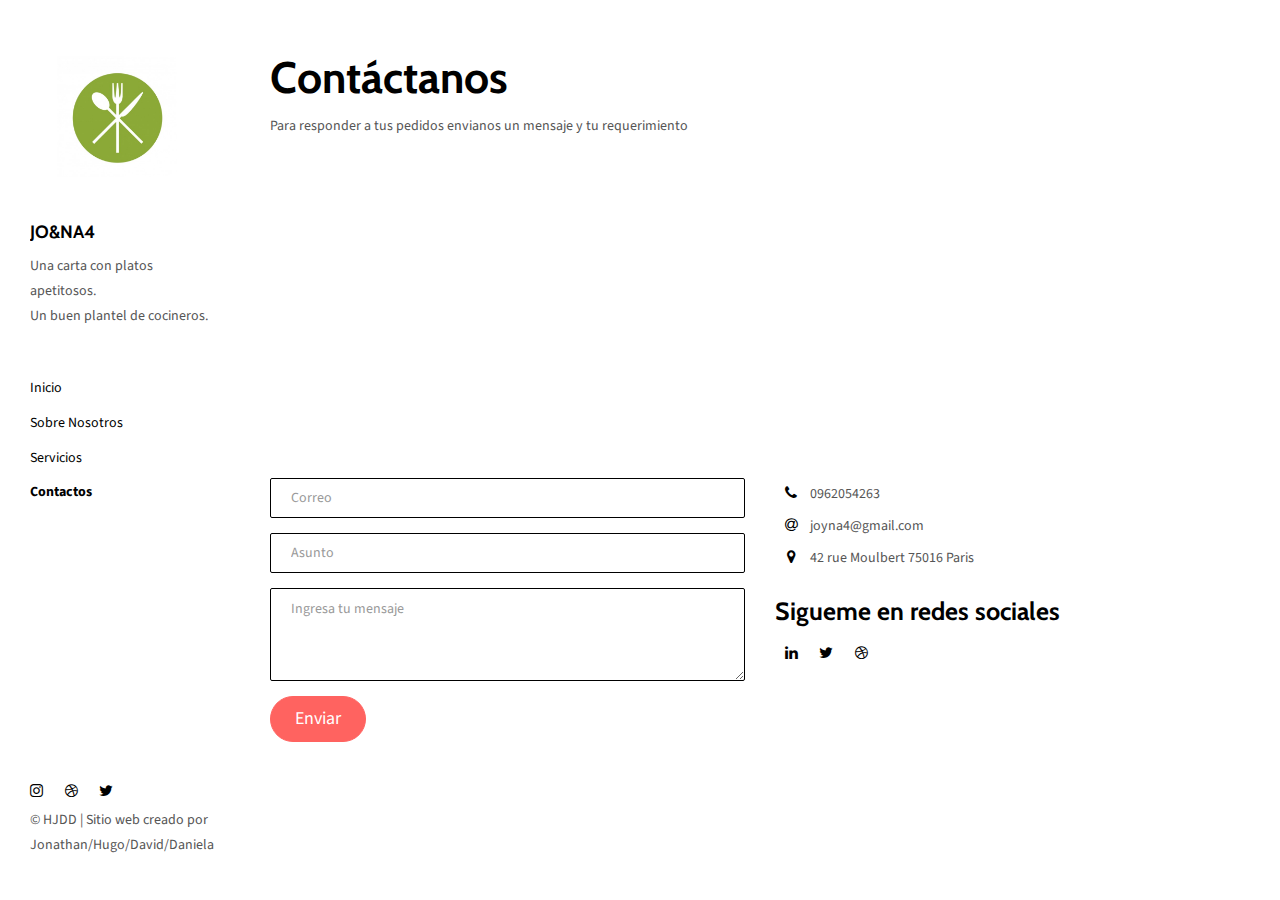
==== commit 7cf7a509: "cambios en contact desde dasarrollador1" ====
--- a/contact.html
+++ b/contact.html
@@ -78,26 +78,26 @@
 <div class="row">
   <div class="col-xs-12">
     <div class="section-container-spacer">
-      <h1>Contact</h1>
-      <p>Lorem ipsum dolor sit amet, consectetur adipisicing elit, sed do eiusmod
-      tempor incididunt ut labore et dolore magna aliqua. <br>Ut enim ad minim veniam,
-      quis nostrud exercitation ullamco laboris nisi ut aliquip ex ea commodo
-      consequat.</p>
+      <h1>Contáctanos</h1>
+      <p>Para responder a tus pedidos envianos un mensaje y tu requerimiento</p>
+    </div>
+    <div class="">
+      <iframe src="https://www.google.com/maps/embed?pb=!1m18!1m12!1m3!1d3989.790704895876!2d-78.5083388716107!3d-0.2131755349443841!2m3!1f0!2f0!3f0!3m2!1i1024!2i768!4f13.1!3m3!1m2!1s0x91d59bc2c7c702f7%3A0x4c750ffbf0878fb0!2sConsejo%20Provincial%20de%20Pichincha!5e0!3m2!1ses!2sec!4v1662733308186!5m2!1ses!2sec" width="400" height="300" style="border:0;" allowfullscreen="" loading="lazy" referrerpolicy="no-referrer-when-downgrade"></iframe>
     </div>
     <div class="section-container-spacer">
        <form action="" class="reveal-content">
           <div class="row">
             <div class="col-md-6">
               <div class="form-group">
-                <input type="email" class="form-control" id="email" placeholder="Email">
+                <input type="email" class="form-control" id="email" placeholder="Correo">
               </div>
               <div class="form-group">
-                <input type="text" class="form-control" id="subject" placeholder="Subject">
+                <input type="text" class="form-control" id="subject" placeholder="Asunto">
               </div>
               <div class="form-group">
-                <textarea class="form-control" rows="3" placeholder="Enter your message"></textarea>
+                <textarea class="form-control" rows="3" placeholder="Ingresa tu mensaje"></textarea>
               </div>
-              <button type="submit" class="btn btn-primary btn-lg">Send</button>
+              <button type="submit" class="btn btn-primary btn-lg">Enviar</button>
             </div>
             <div class="col-md-6">
               <ul class="list-unstyled address-container">
@@ -105,13 +105,13 @@
                   <span class="fa-icon">
                     <i class="fa fa-phone" aria-hidden="true"></i>
                   </span>
-                  + 33 9 07 45 12 65
+                  0962054263
                 </li>
                 <li>
                   <span class="fa-icon">
                     <i class="fa fa-at" aria-hidden="true"></i>
                   </span>
-                  e-mail@mail.io
+                  joyna4@gmail.com
                 </li>
                 <li>
                   <span class="fa-icon">
@@ -120,7 +120,7 @@
                   42 rue Moulbert 75016 Paris
                 </li>
               </ul>
-              <h3>Follow me on social networks</h3>
+              <h3>Sigueme en redes sociales</h3>
               <a href="https://www.linkedin.com/" title="" class="fa-icon">
                 <i class="fa fa-linkedin"></i>
               </a>
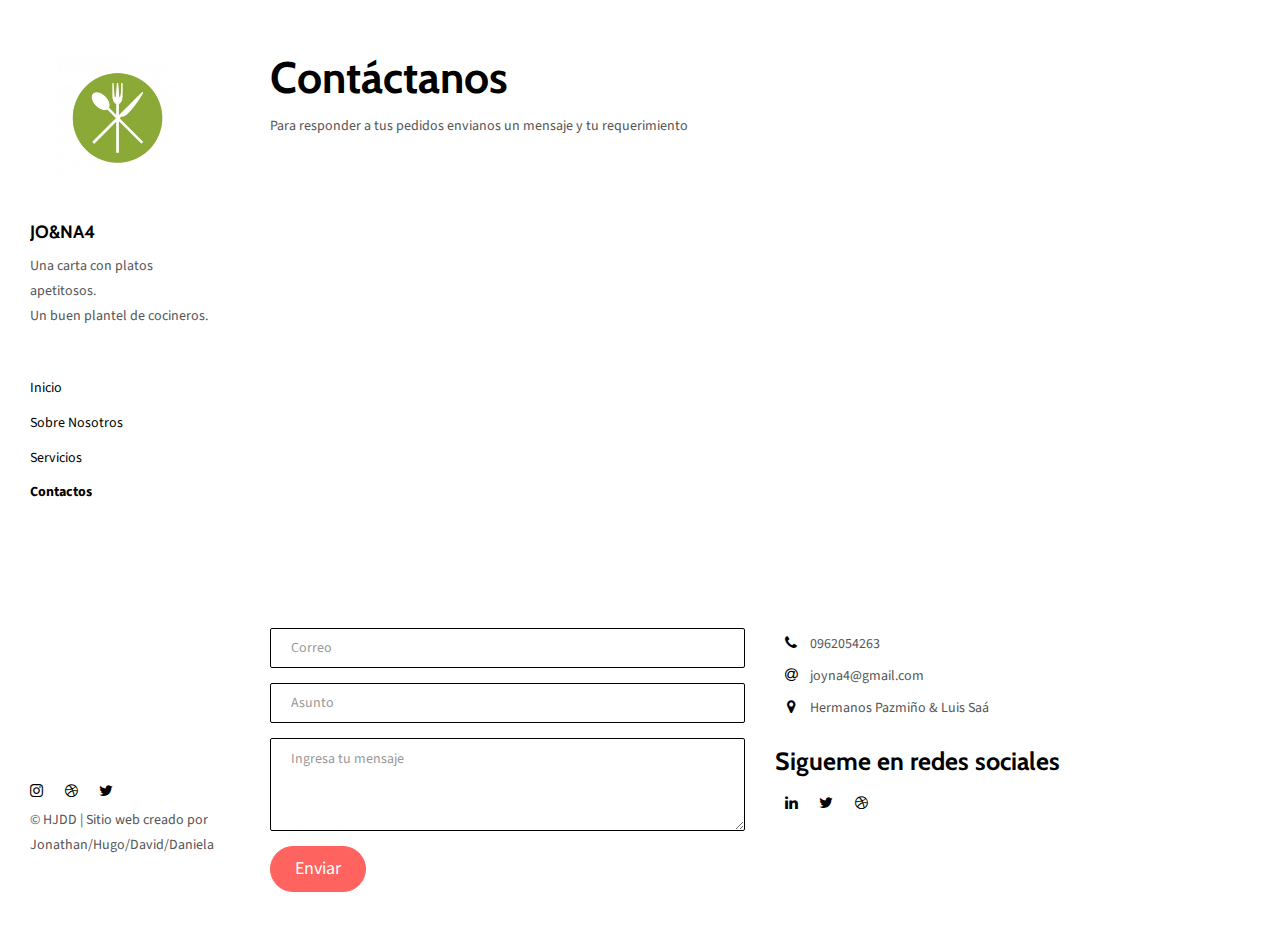
==== commit de12a89e: "cargando archivos" ====
--- a/contact.html
+++ b/contact.html
@@ -82,8 +82,7 @@
       <p>Para responder a tus pedidos envianos un mensaje y tu requerimiento</p>
     </div>
     <div class="">
-      <iframe src="https://www.google.com/maps/embed?pb=!1m18!1m12!1m3!1d3989.790704895876!2d-78.5083388716107!3d-0.2131755349443841!2m3!1f0!2f0!3f0!3m2!1i1024!2i768!4f13.1!3m3!1m2!1s0x91d59bc2c7c702f7%3A0x4c750ffbf0878fb0!2sConsejo%20Provincial%20de%20Pichincha!5e0!3m2!1ses!2sec!4v1662733308186!5m2!1ses!2sec" width="400" height="300" style="border:0;" allowfullscreen="" loading="lazy" referrerpolicy="no-referrer-when-downgrade"></iframe>
-    </div>
+      <iframe src="https://www.google.com/maps/embed?pb=!1m18!1m12!1m3!1d3989.7905074665173!2d-78.50227058524668!3d-0.21393619984390738!2m3!1f0!2f0!3f0!3m2!1i1024!2i768!4f13.1!3m3!1m2!1s0x91d59a22460618bd%3A0xab2251ece017ac9b!2sHermanos%20Pazmi%C3%B1o%20%26%20Luis%20Sa%C3%A1%2C%20Quito%20170136!5e0!3m2!1ses-419!2sec!4v1662860429147!5m2!1ses-419!2sec" width="600" height="450" style="border:0;" allowfullscreen="" loading="lazy" referrerpolicy="no-referrer-when-downgrade"></iframe>    </div>
     <div class="section-container-spacer">
        <form action="" class="reveal-content">
           <div class="row">
@@ -117,7 +116,8 @@
                   <span class="fa-icon">
                     <i class="fa fa fa-map-marker" aria-hidden="true"></i>
                   </span>
-                  42 rue Moulbert 75016 Paris
+                  Hermanos Pazmiño & Luis Saá
+
                 </li>
               </ul>
               <h3>Sigueme en redes sociales</h3>
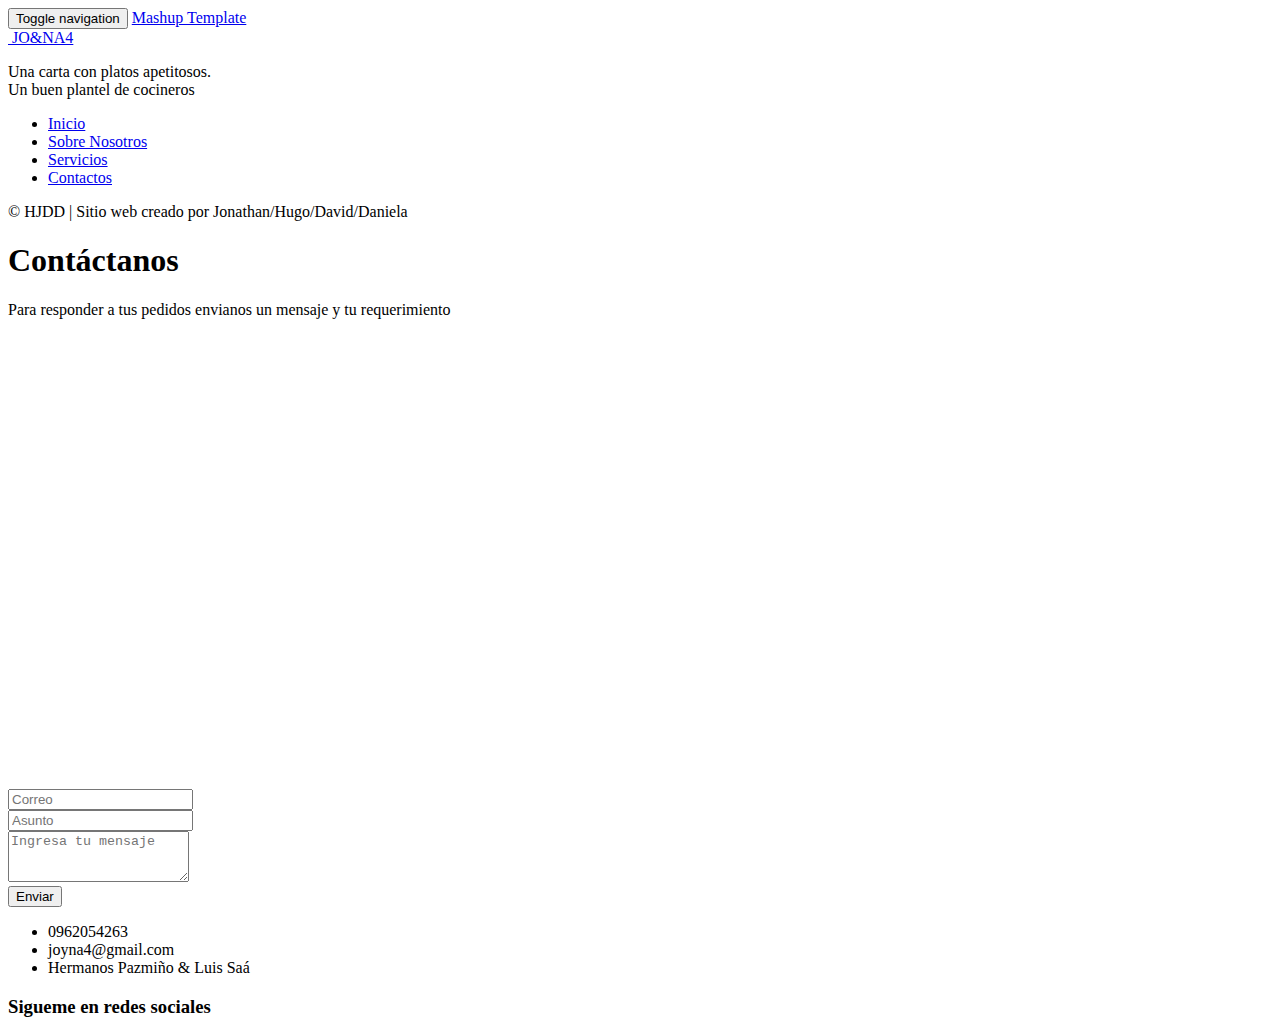
==== commit 3ddbf50f: "cambios en contact" ====
--- a/contact.html
+++ b/contact.html
@@ -43,7 +43,7 @@
             JO&NA4
           </a>
           <p>Una carta con platos apetitosos.<br>
-            Un buen plantel de cocineros.
+            Un buen plantel de cocineros
           </p>
       </div>
       <ul class="nav">
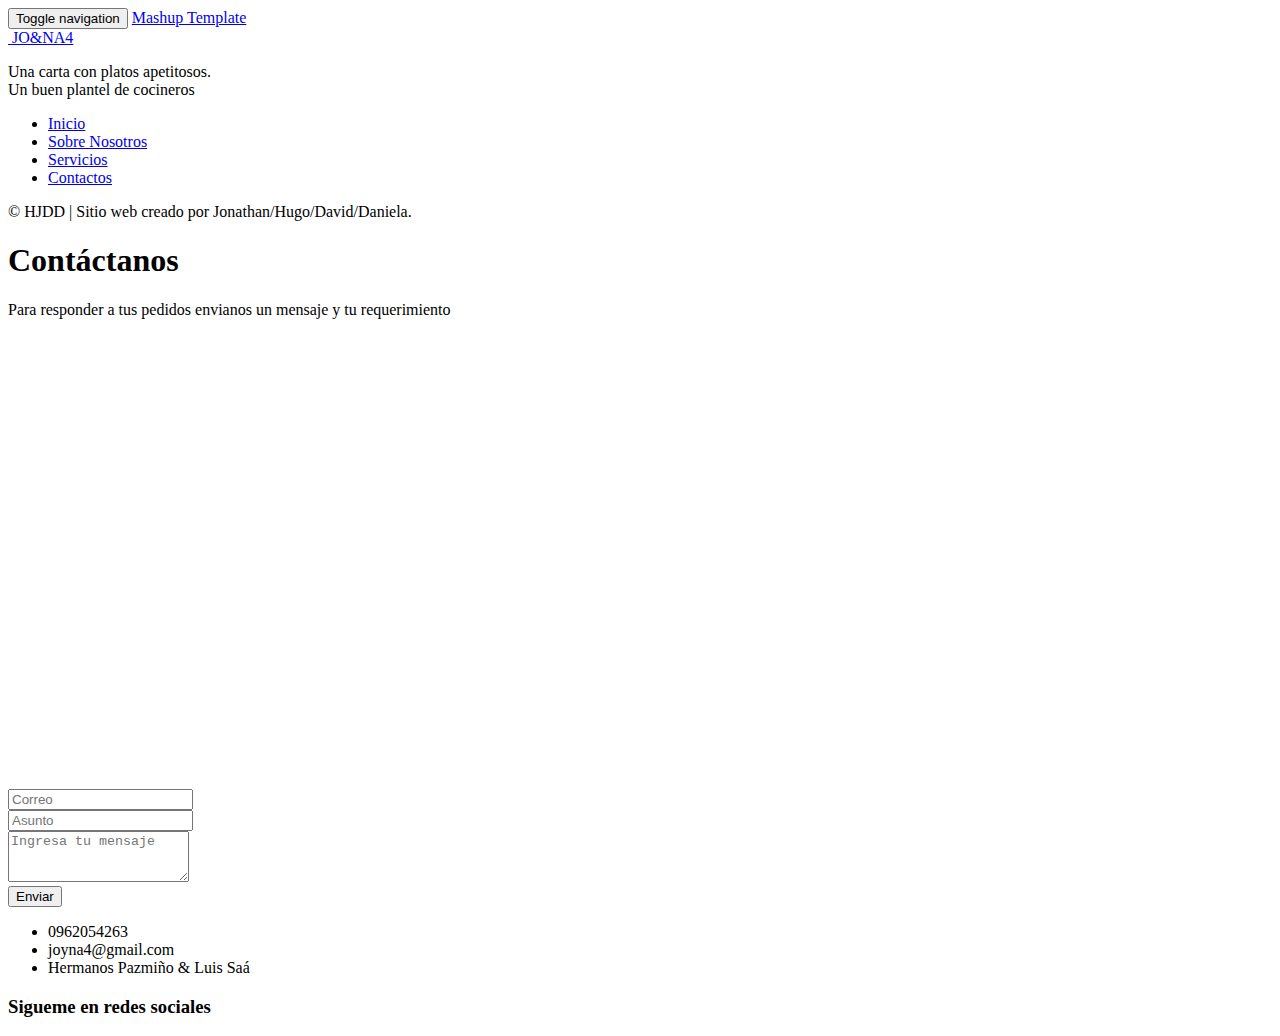
==== commit 22bbfe39: "nuevo contact" ====
--- a/contact.html
+++ b/contact.html
@@ -67,7 +67,7 @@
             <i class="fa fa-twitter"></i>
           </a>
         </p>
-        <p>© HJDD | Sitio web creado por Jonathan/Hugo/David/Daniela</p>
+        <p>© HJDD | Sitio web creado por Jonathan/Hugo/David/Daniela.</p>
       </nav>  
     </div> 
   </nav>
